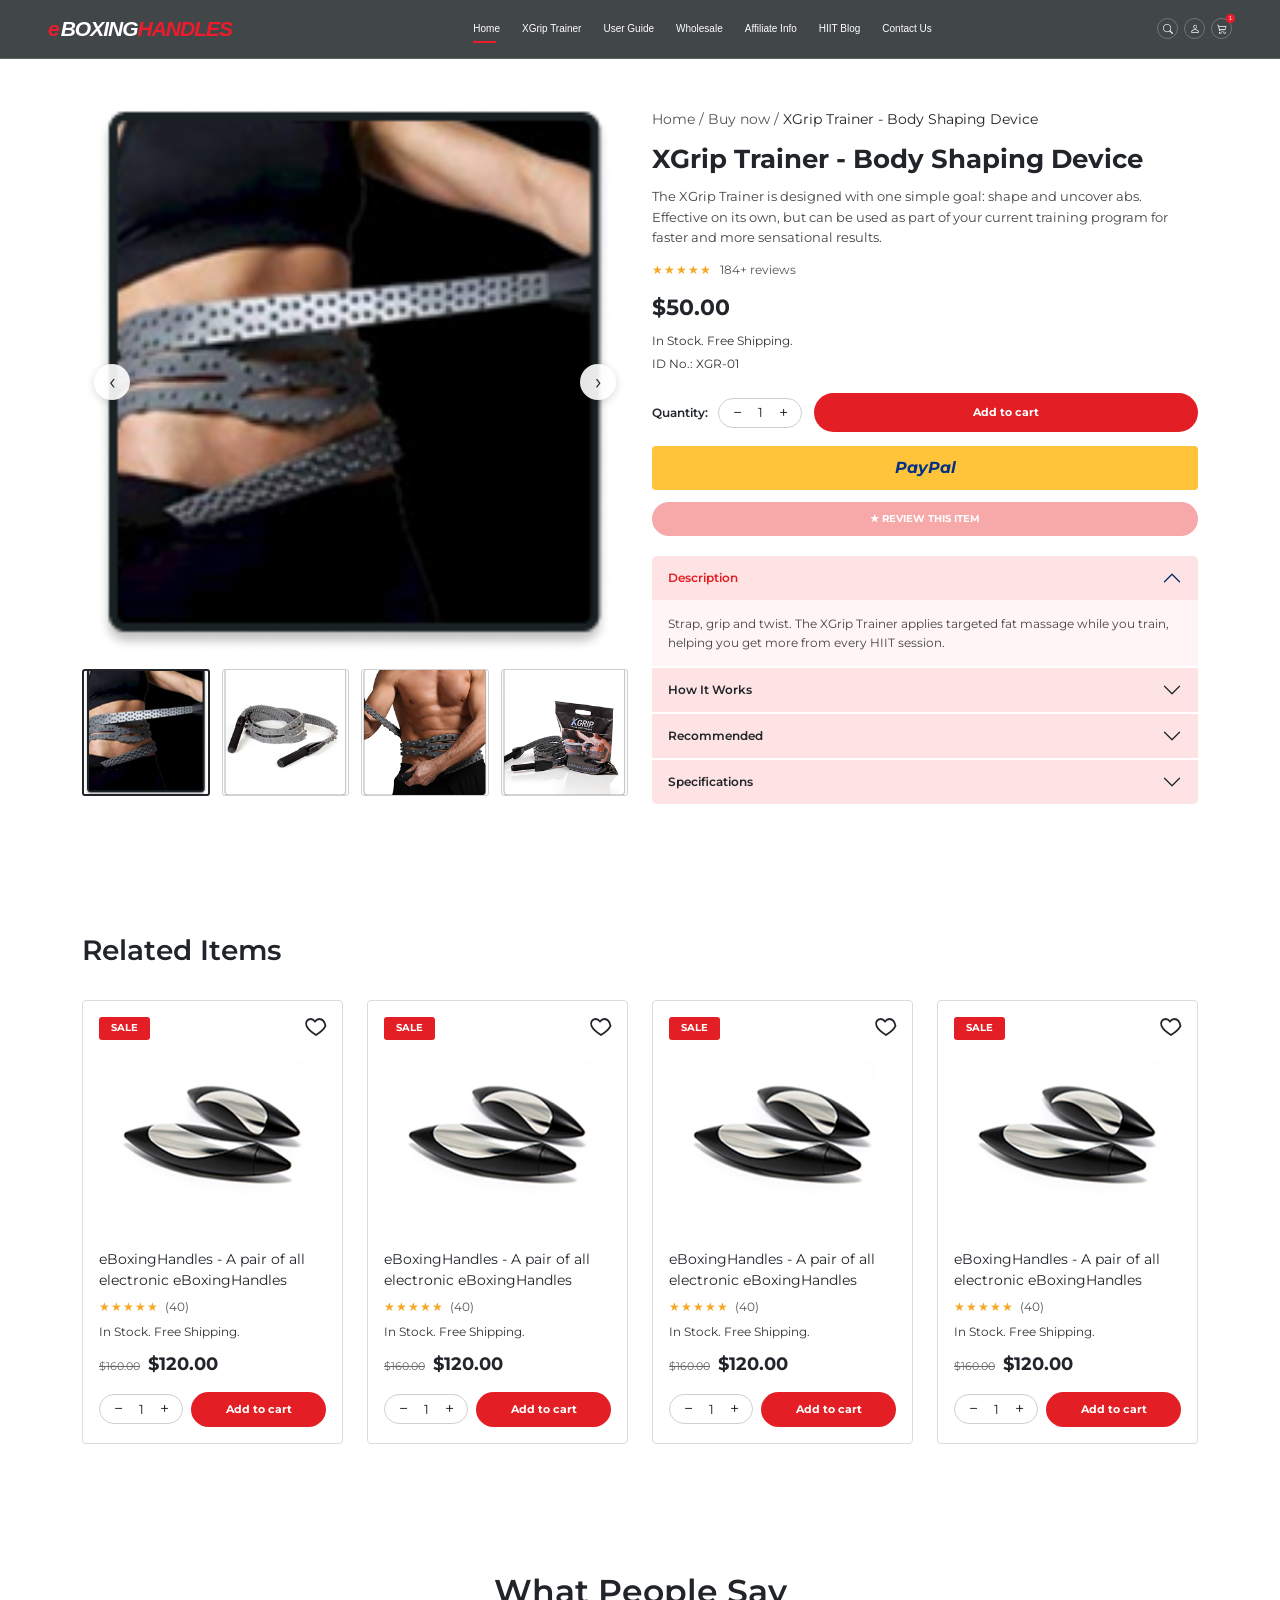
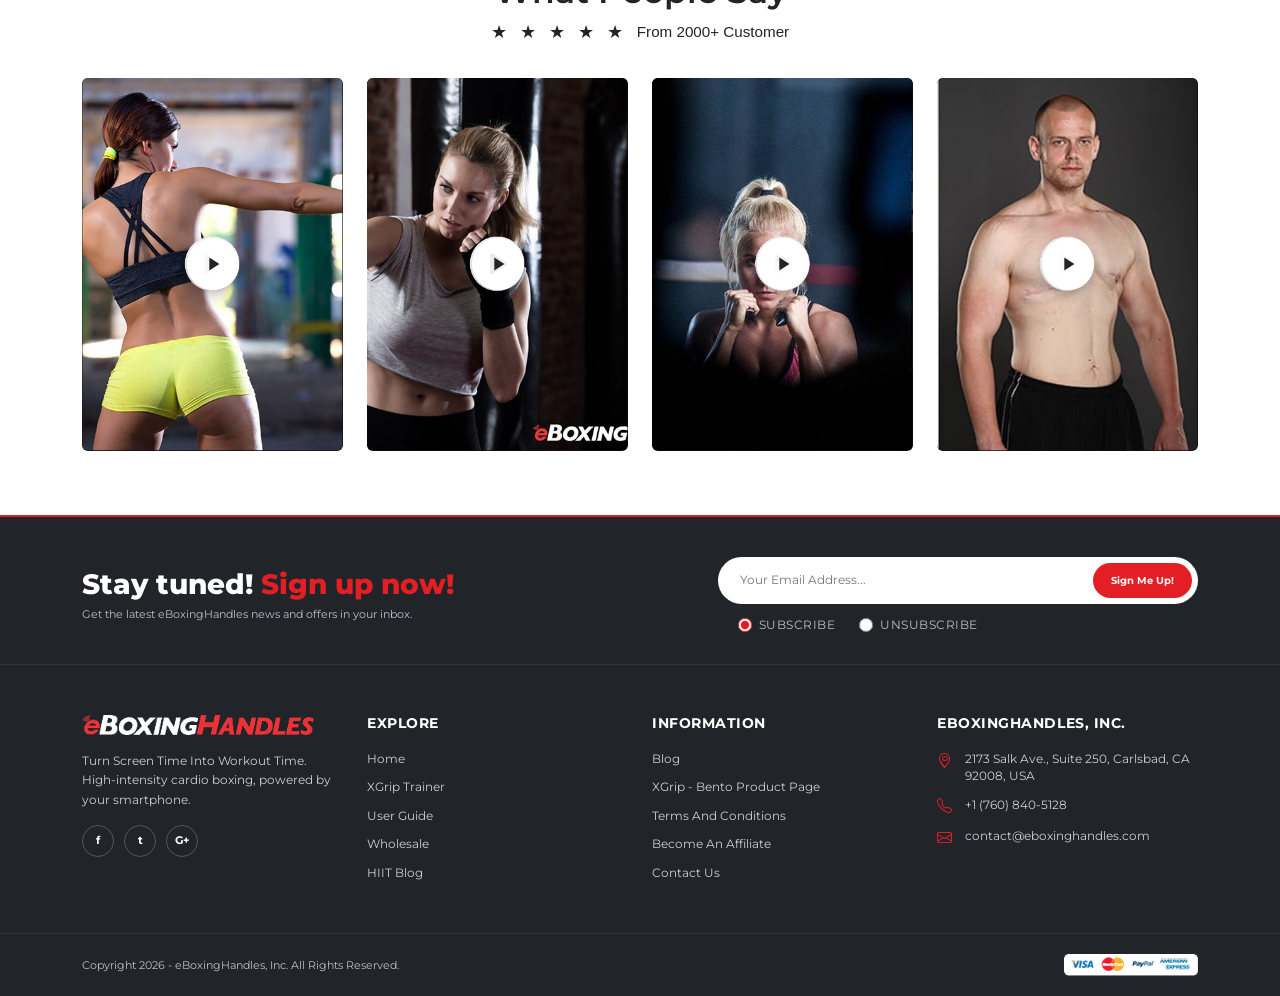
==== ecommerce-project/product.html @ f28c17f6 "Add new images and initial project structure with README and main JavaScript functionality" ====
<!DOCTYPE html>
<html lang="en">

<head>
    <meta charset="UTF-8">
    <meta name="viewport" content="width=device-width, initial-scale=1.0">
    <title>XGrip Trainer | eBoxingHandles</title>

    <link href="https://cdn.jsdelivr.net/npm/bootstrap@5.3.3/dist/css/bootstrap.min.css" rel="stylesheet">
    <link href="https://fonts.googleapis.com/css2?family=Montserrat:wght@400;600;700;800&display=swap" rel="stylesheet">

    <link href="https://cdn.jsdelivr.net/npm/bootstrap-icons@1.11.3/font/bootstrap-icons.min.css" rel="stylesheet">

    <link href="assets/css/style.css" rel="stylesheet">
</head>

<body>

    <header class="site-header">
        <nav class="navbar navbar-expand-lg">
            <div class="container-fluid px-lg-5">

                <a class="navbar-brand logo" href="#">
                    <span class="logo-icon">e</span>BOXING<span>HANDLES</span>
                </a>

                <button class="navbar-toggler" type="button" data-bs-toggle="collapse" data-bs-target="#mainNavbar"
                    aria-controls="mainNavbar" aria-expanded="false" aria-label="Toggle navigation">
                    <span class="navbar-toggler-icon"></span>
                </button>

                <div class="collapse navbar-collapse" id="mainNavbar">

                    <ul class="navbar-nav mx-auto">
                        <li class="nav-item">
                            <a class="nav-link active" href="#">Home</a>
                        </li>

                        <li class="nav-item">
                            <a class="nav-link" href="#">XGrip Trainer</a>
                        </li>

                        <li class="nav-item">
                            <a class="nav-link" href="#">User Guide</a>
                        </li>

                        <li class="nav-item">
                            <a class="nav-link" href="#">Wholesale</a>
                        </li>

                        <li class="nav-item">
                            <a class="nav-link" href="#">Affiliate Info</a>
                        </li>

                        <li class="nav-item">
                            <a class="nav-link" href="#">HIIT Blog</a>
                        </li>

                        <li class="nav-item">
                            <a class="nav-link" href="#">Contact Us</a>
                        </li>
                    </ul>

                    <div class="header-icons">
                        <a href="#" aria-label="Search">
                            <i class="bi bi-search"></i>
                        </a>

                        <a href="#" aria-label="Account">
                            <i class="bi bi-person"></i>
                        </a>

                        <a href="#" class="cart-icon" aria-label="Shopping cart">
                            <i class="bi bi-cart3"></i>
                            <span class="cart-count">1</span>
                        </a>
                    </div>

                </div>
            </div>
        </nav>
    </header>

    <section class="pd-section">
        <div class="container pd-container">

            <div class="row g-4 g-lg-4">

                <div class="col-lg-6">
                    <div class="pd-main">
                        <img id="pdMainImg" src="assets/images/features/Rectangle 2 (1).png"
                            alt="XGrip Trainer worn around the waist" class="img-fluid">
                        <button class="pd-arrow pd-prev" aria-label="Previous image">&#8249;</button>
                        <button class="pd-arrow pd-next" aria-label="Next image">&#8250;</button>
                    </div>

                    <div class="pd-thumbs">
                        <button class="pd-thumb active" data-src="assets/images/features/Rectangle 2 (1).png" aria-label="Image 1">
                            <img src="assets/images/features/Rectangle 2 (1).png" alt="">
                        </button>
                        <button class="pd-thumb" data-src="assets/images/features/Rectangle 3.png" aria-label="Image 2">
                            <img src="assets/images/features/Rectangle 3.png" alt="">
                        </button>
                        <button class="pd-thumb" data-src="assets/images/features/Rectangle 4.png" aria-label="Image 3">
                            <img src="assets/images/features/Rectangle 4.png" alt="">
                        </button>
                        <button class="pd-thumb" data-src="assets/images/features/Rectangle 5.png" aria-label="Image 4">
                            <img src="assets/images/features/Rectangle 5.png" alt="">
                        </button>
                    </div>
                </div>

                <div class="col-lg-6">
                    <div class="pd-info">
                        <nav class="pd-breadcrumb" aria-label="breadcrumb">
                            <a href="index.html">Home</a> / <a href="#">Buy now</a> / <span>XGrip Trainer - Body Shaping Device</span>
                        </nav>
                        <h1 class="pd-title">XGrip Trainer - Body Shaping Device</h1>
                        <p class="pd-desc">
                            The XGrip Trainer is designed with one simple goal: shape and uncover abs.
                            Effective on its own, but can be used as part of your current training
                            program for faster and more sensational results.
                        </p>

                        <div class="pd-rating">
                            <span class="stars">★★★★★</span>
                            <span class="rating-count">184+ reviews</span>
                        </div>

                        <p class="pd-price">$50.00</p>
                        <p class="pd-stock">In Stock. Free Shipping.</p>
                        <p class="pd-sku">ID No.: XGR-01</p>

                        <div class="pd-buy">
                            <div class="pd-qty-wrap">
                                <span class="pd-label">Quantity:</span>
                                <div class="qty">
                                    <button type="button" aria-label="Decrease quantity">&minus;</button>
                                    <span>1</span>
                                    <button type="button" aria-label="Increase quantity">+</button>
                                </div>
                            </div>
                            <button class="pd-add">Add to cart</button>
                        </div>

                        <button class="pd-paypal">PayPal</button>
                        <button class="pd-review">★ Review this item</button>

                        <div class="accordion pd-accordion" id="pdAccordion">
                            <div class="accordion-item">
                                <h2 class="accordion-header">
                                    <button class="accordion-button" type="button" data-bs-toggle="collapse"
                                        data-bs-target="#pdDesc" aria-expanded="true">
                                        Description
                                    </button>
                                </h2>
                                <div id="pdDesc" class="accordion-collapse collapse show" data-bs-parent="#pdAccordion">
                                    <div class="accordion-body">
                                        Strap, grip and twist. The XGrip Trainer applies targeted fat massage
                                        while you train, helping you get more from every HIIT session.
                                    </div>
                                </div>
                            </div>

                            <div class="accordion-item">
                                <h2 class="accordion-header">
                                    <button class="accordion-button collapsed" type="button" data-bs-toggle="collapse"
                                        data-bs-target="#pdHow" aria-expanded="false">
                                        How It Works
                                    </button>
                                </h2>
                                <div id="pdHow" class="accordion-collapse collapse" data-bs-parent="#pdAccordion">
                                    <div class="accordion-body">
                                        Wrap the trainer around your waist, grip both ends, and twist back and
                                        forth. Repeat the movement during your workout for focused results.
                                    </div>
                                </div>
                            </div>

                            <div class="accordion-item">
                                <h2 class="accordion-header">
                                    <button class="accordion-button collapsed" type="button" data-bs-toggle="collapse"
                                        data-bs-target="#pdRecommended" aria-expanded="false">
                                        Recommended
                                    </button>
                                </h2>
                                <div id="pdRecommended" class="accordion-collapse collapse"
                                    data-bs-parent="#pdAccordion">
                                    <div class="accordion-body">
                                        Pair the XGrip Trainer with your HIIT routine for the best results.
                                    </div>
                                </div>
                            </div>

                            <div class="accordion-item">
                                <h2 class="accordion-header">
                                    <button class="accordion-button collapsed" type="button" data-bs-toggle="collapse"
                                        data-bs-target="#pdSpecs" aria-expanded="false">
                                        Specifications
                                    </button>
                                </h2>
                                <div id="pdSpecs" class="accordion-collapse collapse" data-bs-parent="#pdAccordion">
                                    <div class="accordion-body">
                                        <ul class="pd-specs">
                                            <li><strong>Model:</strong> XGR-01</li>
                                            <li><strong>Material:</strong> Durable textured fabric</li>
                                            <li><strong>Use:</strong> Waist and abdomen</li>
                                        </ul>
                                    </div>
                                </div>
                            </div>
                        </div>
                    </div>
                </div>

            </div>
        </div>
    </section>

    <section class="products-section">
        <div class="container">
            <h2 class="products-heading">Related Items</h2>

            <div class="row row-cols-1 row-cols-sm-2 row-cols-lg-4 g-4">

                <div class="col">
                    <div class="product-card" data-product-link="product.html">
                        <span class="product-badge">Sale</span>
                        <button class="product-wish" aria-label="Add to wishlist">
                            <svg width="24" height="24" viewBox="0 0 24 24" fill="none" stroke="currentColor"
                                stroke-width="1.8">
                                <path
                                    d="M12 21s-7.5-4.6-9.5-9.1C1.1 8.8 3 5 6.6 5c2.1 0 3.4 1.2 4.4 2.5C12 6.2 13.3 5 15.4 5 19 5 20.9 8.8 21.5 11.9 19.5 16.4 12 21 12 21z" />
                            </svg>
                        </button>
                        <img src="assets/images/features/Rectangle 2.png" alt="eBoxingHandles pair" class="product-img">
                        <h3 class="product-name">eBoxingHandles - A pair of all electronic eBoxingHandles</h3>
                        <div class="product-rating">
                            <span class="stars">★★★★★</span>
                            <span class="rating-count">(40)</span>
                        </div>
                        <p class="product-stock">In Stock. Free Shipping.</p>
                        <div class="product-price">
                            <span class="price-old">$160.00</span>
                            <span class="price-new">$120.00</span>
                        </div>
                        <div class="product-actions">
                            <div class="qty">
                                <button type="button" aria-label="Decrease quantity">&minus;</button>
                                <span>1</span>
                                <button type="button" aria-label="Increase quantity">+</button>
                            </div>
                            <button class="btn-cart">Add to cart</button>
                        </div>
                    </div>
                </div>

                <div class="col">
                    <div class="product-card" data-product-link="product.html">
                        <span class="product-badge">Sale</span>
                        <button class="product-wish" aria-label="Add to wishlist">
                            <svg width="24" height="24" viewBox="0 0 24 24" fill="none" stroke="currentColor"
                                stroke-width="1.8">
                                <path
                                    d="M12 21s-7.5-4.6-9.5-9.1C1.1 8.8 3 5 6.6 5c2.1 0 3.4 1.2 4.4 2.5C12 6.2 13.3 5 15.4 5 19 5 20.9 8.8 21.5 11.9 19.5 16.4 12 21 12 21z" />
                            </svg>
                        </button>
                        <img src="assets/images/features/Rectangle 2.png" alt="eBoxingHandles pair" class="product-img">
                        <h3 class="product-name">eBoxingHandles - A pair of all electronic eBoxingHandles</h3>
                        <div class="product-rating">
                            <span class="stars">★★★★★</span>
                            <span class="rating-count">(40)</span>
                        </div>
                        <p class="product-stock">In Stock. Free Shipping.</p>
                        <div class="product-price">
                            <span class="price-old">$160.00</span>
                            <span class="price-new">$120.00</span>
                        </div>
                        <div class="product-actions">
                            <div class="qty">
                                <button type="button" aria-label="Decrease quantity">&minus;</button>
                                <span>1</span>
                                <button type="button" aria-label="Increase quantity">+</button>
                            </div>
                            <button class="btn-cart">Add to cart</button>
                        </div>
                    </div>
                </div>

                <div class="col">
                    <div class="product-card" data-product-link="product.html">
                        <span class="product-badge">Sale</span>
                        <button class="product-wish" aria-label="Add to wishlist">
                            <svg width="24" height="24" viewBox="0 0 24 24" fill="none" stroke="currentColor"
                                stroke-width="1.8">
                                <path
                                    d="M12 21s-7.5-4.6-9.5-9.1C1.1 8.8 3 5 6.6 5c2.1 0 3.4 1.2 4.4 2.5C12 6.2 13.3 5 15.4 5 19 5 20.9 8.8 21.5 11.9 19.5 16.4 12 21 12 21z" />
                            </svg>
                        </button>
                        <img src="assets/images/features/Rectangle 2.png" alt="eBoxingHandles pair" class="product-img">
                        <h3 class="product-name">eBoxingHandles - A pair of all electronic eBoxingHandles</h3>
                        <div class="product-rating">
                            <span class="stars">★★★★★</span>
                            <span class="rating-count">(40)</span>
                        </div>
                        <p class="product-stock">In Stock. Free Shipping.</p>
                        <div class="product-price">
                            <span class="price-old">$160.00</span>
                            <span class="price-new">$120.00</span>
                        </div>
                        <div class="product-actions">
                            <div class="qty">
                                <button type="button" aria-label="Decrease quantity">&minus;</button>
                                <span>1</span>
                                <button type="button" aria-label="Increase quantity">+</button>
                            </div>
                            <button class="btn-cart">Add to cart</button>
                        </div>
                    </div>
                </div>

                <div class="col">
                    <div class="product-card" data-product-link="product.html">
                        <span class="product-badge">Sale</span>
                        <button class="product-wish" aria-label="Add to wishlist">
                            <svg width="24" height="24" viewBox="0 0 24 24" fill="none" stroke="currentColor"
                                stroke-width="1.8">
                                <path
                                    d="M12 21s-7.5-4.6-9.5-9.1C1.1 8.8 3 5 6.6 5c2.1 0 3.4 1.2 4.4 2.5C12 6.2 13.3 5 15.4 5 19 5 20.9 8.8 21.5 11.9 19.5 16.4 12 21 12 21z" />
                            </svg>
                        </button>
                        <img src="assets/images/features/Rectangle 2.png" alt="eBoxingHandles pair" class="product-img">
                        <h3 class="product-name">eBoxingHandles - A pair of all electronic eBoxingHandles</h3>
                        <div class="product-rating">
                            <span class="stars">★★★★★</span>
                            <span class="rating-count">(40)</span>
                        </div>
                        <p class="product-stock">In Stock. Free Shipping.</p>
                        <div class="product-price">
                            <span class="price-old">$160.00</span>
                            <span class="price-new">$120.00</span>
                        </div>
                        <div class="product-actions">
                            <div class="qty">
                                <button type="button" aria-label="Decrease quantity">&minus;</button>
                                <span>1</span>
                                <button type="button" aria-label="Increase quantity">+</button>
                            </div>
                            <button class="btn-cart">Add to cart</button>
                        </div>
                    </div>
                </div>

            </div>
        </div>
    </section>

    <section class="testimonials-section">
        <div class="container">

            <div class="testimonials-header text-center">
                <h2 class="testimonials-heading">What People Say</h2>
                <p class="testimonials-rating">
                    <span class="testimonials-stars">★ ★ ★ ★ ★</span>
                    <span class="testimonials-count">From 2000+ Customer</span>
                </p>
            </div>

            <div class="row row-cols-1 row-cols-sm-2 row-cols-lg-4 g-4">

                <div class="col">
                    <div class="testimonial-card">
                        <img src="assets/images/features/Group 1171277284.png"
                            alt="Woman training with boxing wraps, seen from behind" class="testimonial-img">
                        <button class="testimonial-play" type="button" aria-label="Play testimonial video">
                            <svg width="22" height="22" viewBox="0 0 24 24" fill="#212529" aria-hidden="true">
                                <path d="M8 5v14l11-7z" />
                            </svg>
                        </button>
                    </div>
                </div>

                <div class="col">
                    <div class="testimonial-card">
                        <img src="assets/images/features/Group 1171277285.png"
                            alt="Woman boxing in grey top and hand wraps" class="testimonial-img">
                        <button class="testimonial-play" type="button" aria-label="Play testimonial video">
                            <svg width="22" height="22" viewBox="0 0 24 24" fill="#212529" aria-hidden="true">
                                <path d="M8 5v14l11-7z" />
                            </svg>
                        </button>
                    </div>
                </div>

                <div class="col">
                    <div class="testimonial-card">
                        <img src="assets/images/features/Group 1171277286.png"
                            alt="Woman holding boxing handles near the ring" class="testimonial-img">
                        <button class="testimonial-play" type="button" aria-label="Play testimonial video">
                            <svg width="22" height="22" viewBox="0 0 24 24" fill="#212529" aria-hidden="true">
                                <path d="M8 5v14l11-7z" />
                            </svg>
                        </button>
                    </div>
                </div>

                <div class="col">
                    <div class="testimonial-card">
                        <img src="assets/images/features/Group 1171277287.png" alt="Shirtless man posing for the camera"
                            class="testimonial-img">
                        <button class="testimonial-play" type="button" aria-label="Play testimonial video">
                            <svg width="22" height="22" viewBox="0 0 24 24" fill="#212529" aria-hidden="true">
                                <path d="M8 5v14l11-7z" />
                            </svg>
                        </button>
                    </div>
                </div>

            </div>
        </div>
    </section>

    <footer class="site-footer">
        <div class="footer-subscribe">
            <div class="container d-flex flex-column flex-lg-row justify-content-between align-items-lg-center gap-4">
                <div class="subscribe-text">
                    <h2>Stay tuned! <span class="red">Sign up now!</span></h2>
                    <p>Get the latest eBoxingHandles news and offers in your inbox.</p>
                </div>
                <div class="subscribe-controls">
                    <form class="subscribe-form" action="#" method="post">
                        <input type="email" class="subscribe-input" placeholder="Your Email Address..."
                            aria-label="Email address">
                        <button type="submit" class="subscribe-btn">Sign Me Up!</button>
                    </form>
                    <fieldset class="subscribe-choice">
                        <legend class="visually-hidden">Email subscription preference</legend>
                        <label><input type="radio" name="subscription-preference" value="subscribe" checked>
                            <span>Subscribe</span></label>
                        <label><input type="radio" name="subscription-preference" value="unsubscribe">
                            <span>Unsubscribe</span></label>
                    </fieldset>
                </div>
            </div>
        </div>

        <div class="footer-main">
            <div class="container">
                <div class="row gy-4">
                    <div class="col-lg-3 col-md-6">
                        <img src="assets/images/features/Link → eBoxingHandles.png" alt="eBoxingHandles"
                            class="footer-logo">
                        <p class="footer-tagline">Turn Screen Time Into Workout Time. High-intensity cardio boxing,
                            powered by your smartphone.</p>
                        <div class="social">
                            <a href="#" aria-label="Facebook">f</a>
                            <a href="#" aria-label="Twitter">t</a>
                            <a href="#" aria-label="Google Plus">G+</a>
                        </div>
                    </div>

                    <div class="col-lg-3 col-md-6">
                        <h4 class="footer-title">Explore</h4>
                        <ul class="footer-links">
                            <li><a href="#">Home</a></li>
                            <li><a href="#">XGrip Trainer</a></li>
                            <li><a href="#">User Guide</a></li>
                            <li><a href="#">Wholesale</a></li>
                            <li><a href="#">HIIT Blog</a></li>
                        </ul>
                    </div>

                    <div class="col-lg-3 col-md-6">
                        <h4 class="footer-title">Information</h4>
                        <ul class="footer-links">
                            <li><a href="#">Blog</a></li>
                            <li><a href="#">XGrip - Bento Product Page</a></li>
                            <li><a href="#">Terms And Conditions</a></li>
                            <li><a href="#">Become An Affiliate</a></li>
                            <li><a href="#">Contact Us</a></li>
                        </ul>
                    </div>

                    <div class="col-lg-3 col-md-6">
                        <h4 class="footer-title">eBoxingHandles, Inc.</h4>
                        <ul class="footer-contact">
                            <li><i class="bi bi-geo-alt" aria-hidden="true"></i><span>2173 Salk Ave., Suite 250, Carlsbad, CA 92008, USA</span></li>
                            <li><i class="bi bi-telephone" aria-hidden="true"></i><span>+1 (760) 840-5128</span></li>
                            <li><i class="bi bi-envelope" aria-hidden="true"></i><span>contact@eboxinghandles.com</span></li>
                        </ul>
                    </div>
                </div>
            </div>
        </div>

        <div class="footer-bottom">
            <div class="container d-flex flex-column flex-md-row justify-content-between align-items-center gap-3">
                <p class="copyright">Copyright 2026 - eBoxingHandles, Inc. All Rights Reserved.</p>
                <img src="assets/images/features/Visa, MasterCard, PayPal, American Express.png"
                    alt="Accepted payment methods" class="payment-icons">
            </div>
        </div>
    </footer>

    <script src="https://cdn.jsdelivr.net/npm/bootstrap@5.3.3/dist/js/bootstrap.bundle.min.js"></script>
    <script src="assets/js/main.js"></script>
</body>

</html>
---- ecommerce-project/assets/css/style.css ----
* {
    margin: 0;
    padding: 0;
    box-sizing: border-box;
}

:root {
    --primary-red: #ed1c2b;
    --dark-bg: #1e2224;
    --header-bg: #414648;
    --white: #ffffff;
}

body {
    font-family: Arial, Helvetica, sans-serif;
    background: var(--dark-bg);
    color: var(--white);
}

a {
    text-decoration: none;
}

.site-header {
    background: var(--header-bg);
    border-bottom: 1px solid rgba(255, 255, 255, 0.15);
    position: relative;
    z-index: 10;
}

.site-header .navbar {
    min-height: 55px;
    padding: 8px 0;
}

.logo {
    font-size: 21px;
    font-weight: 900;
    font-style: italic;
    color: var(--white);
    white-space: nowrap;
    letter-spacing: -1px;
}

.logo:hover {
    color: var(--white);
}

.logo span:last-child {
    color: var(--primary-red);
}

.logo-icon {
    color: var(--primary-red);
    margin-right: 2px;
}

.navbar-nav {
    gap: 12px;
}

.navbar-nav .nav-link {
    color: #ffffff;
    font-size: 10px;
    font-weight: 500;
    padding: 10px 5px !important;
    position: relative;
    white-space: nowrap;
}

.navbar-nav .nav-link:hover,
.navbar-nav .nav-link.active {
    color: #ffffff;
}

.navbar-nav .nav-link.active::after {
    content: "";
    position: absolute;
    bottom: 3px;
    left: 5px;
    width: 23px;
    height: 2px;
    background: var(--primary-red);
}

.header-icons {
    display: flex;
    align-items: center;
    gap: 6px;
}

.header-icons a {
    width: 21px;
    height: 21px;
    border: 1px solid rgba(255, 255, 255, 0.25);
    border-radius: 50%;
    display: flex;
    align-items: center;
    justify-content: center;
    color: white;
    font-size: 10px;
    position: relative;
}

.header-icons a:hover {
    background: var(--primary-red);
}

.cart-count {
    position: absolute;
    top: -5px;
    right: -4px;
    width: 9px;
    height: 9px;
    border-radius: 50%;
    background: var(--primary-red);
    color: white;
    font-size: 6px;
    display: flex;
    align-items: center;
    justify-content: center;
}

:root {
    --hero-bg: #1E2224;
    --hero-red: #E41E26;
}

.hero-section {
    position: relative;
    width: 100%;
    max-width: 1920px;
    aspect-ratio: 1920 / 876;
    height: auto;
    min-height: 0;
    margin: 0 auto;

    background: var(--hero-bg);
    overflow: hidden;
}

.hero-image {
    position: absolute;
    top: 0;
    left: 0;

    width: 56%;
    height: 100%;

    z-index: 1;
}

.hero-image img {
    display: block;

    width: 100%;
    height: 100%;

    object-fit: fill;
    object-position: left center;
}

.hero-content {
    position: absolute;

    top: 50%;
    left: 57.5%;

    transform: translateY(-50%);

    width: 35%;
    max-width: 551px;

    padding: 0;
    margin: 0;

    z-index: 2;
}

.hero-eyebrow {
    display: flex;
    align-items: center;
    gap: 5px;

    margin-bottom: 15px;

    font-family: 'Montserrat', sans-serif;
    font-size: 8px;
    font-weight: 600;
    letter-spacing: 1.5px;

    color: #FFFFFF;
}

.hero-eyebrow span {
    width: 11px;
    height: 2px;

    background: var(--hero-red);
}

.hero-content h1 {
    width: 100%;
    min-height: 0;

    margin: 0 0 18px 0.365vw;

    font-family: 'Montserrat', sans-serif;
    font-size: 3.125vw;
    font-weight: 900;
    font-style: normal;

    line-height: 1.1333;
    letter-spacing: 0;

    color: var(--hero-red);
}

.hero-description {
    max-width: 100%;

    margin: 0 0 30px 0.365vw;

    padding: 5px 0 5px 10px;

    border-left: 2px solid var(--hero-red);

    font-family: 'Montserrat', sans-serif;
    font-size: clamp(7px, 0.417vw, 12px);
    font-weight: 400;
    line-height: 1.7;

    color: #FFFFFF;
}

.btn-buy {
    display: flex;
    align-items: center;
    justify-content: center;

    width: 15.677vw;
    height: 3.646vw;

    margin-left: 0.573vw;

    padding: 0;

    border: 2px solid #000000;
    border-radius: 999px;

    background: var(--hero-red);
    color: #FFFFFF;

    font-family: 'Montserrat', sans-serif;
    font-size: clamp(10px, 1.042vw, 20px);
    font-weight: 700;

    text-decoration: none;

    transition: background 0.3s ease;
}

.btn-buy:hover {
    background: #c81720;
    color: #FFFFFF;
}

.hero-indicators {
    position: absolute;

    bottom: 2%;
    left: 50%;

    transform: translateX(-50%);

    display: flex;
    align-items: center;
    gap: 8px;

    z-index: 3;
}

.indicator-dot {
    width: 9px;
    height: 9px;

    padding: 0;
    border: 0;
    border-radius: 50%;

    background: #888C8D;
}

.indicator-pill {
    width: 27px;
    height: 9px;

    padding: 0;
    border: 0;
    border-radius: 999px;

    background: var(--hero-red);
}

@media (max-width: 991px) {

    .hero-section {
        aspect-ratio: auto;
        min-height: 480px;
        height: 55vw;
    }

    .hero-image {
        width: 56%;
        height: 100%;
    }

    .hero-content {
        left: 57%;
        width: 39%;
    }

    .hero-content h1 {
        font-size: clamp(30px, 4.2vw, 42px);
        line-height: 1.12;
    }

    .hero-description {
        font-size: 9px;
        margin-bottom: 20px;
    }

    .btn-buy {
        width: 180px;
        height: 48px;
        font-size: 14px;
    }
}

@media (max-width: 767px) {

    .hero-section {
        display: flex;
        flex-direction: column;

        width: 100%;
        height: auto;
        min-height: auto;

        aspect-ratio: auto;

        padding-bottom: 45px;
    }

    .hero-image {
        position: relative;

        width: 100%;
        height: auto;
        aspect-ratio: 1073 / 600;
    }

    .hero-image img {
        width: 100%;
        height: 100%;

        object-fit: cover;
        object-position: center top;
    }

    .hero-content {
        position: relative;

        top: auto;
        left: auto;

        transform: none;

        width: 100%;
        max-width: none;

        padding: 20px 22px;
    }

    .hero-eyebrow {
        font-size: 9px;
        margin-bottom: 12px;
    }

    .hero-content h1 {
        width: 100%;

        margin: 0 0 18px;

        font-size: clamp(34px, 8vw, 44px);
        line-height: 1.12;
    }

    .hero-description {
        max-width: 100%;

        margin: 0 0 22px;
        padding-left: 10px;

        font-size: 10px;
        line-height: 1.7;
    }

    .btn-buy {
        width: 220px;
        height: 55px;

        margin-left: 0;

        font-size: 15px;
    }

    .hero-indicators {
        bottom: 12px;
    }
}

@media (max-width: 400px) {

    .hero-image {
        aspect-ratio: 1 / 0.8;
    }

    .hero-content {
        padding: 18px;
    }

    .hero-content h1 {
        font-size: 34px;
    }

    .btn-buy {
        width: 190px;
        height: 50px;
    }
}

.boxing-feature-section {
    position: relative;
    width: 100%;
    min-height: clamp(421px, 43.85vw, 842px);

    background: #FFFFFF;
    overflow: hidden;
}

.boxing-feature-content {
    width: 62%;
    margin-left: 20.2%;

    padding-top: clamp(48px, 5.2vw, 100px);
    padding-bottom: 50px;
}

.boxing-feature-title {
    width: 100%;
    max-width: 1000px;

    margin: 0 0 clamp(14px, 1.56vw, 30px) 0;

    font-family: 'Montserrat', sans-serif;
    font-size: clamp(40px, 4.17vw, 80px);
    font-weight: 900;
    font-style: normal;

    line-height: 1.125;
    letter-spacing: 0;

    color: #ED1C2B;
}

.watch-video-btn {
    display: inline-flex;
    align-items: center;
    justify-content: center;

    width: clamp(115px, 12vw, 230px);
    height: clamp(33px, 3.44vw, 66px);

    border: none;
    border-radius: 999px;

    background: #ED1C2B;
    color: #FFFFFF;

    font-family: 'Montserrat', sans-serif;
    font-size: clamp(8px, 0.83vw, 16px);
    font-weight: 700;

    text-decoration: none;

    transition: all 0.3s ease;
}

.watch-video-btn:hover {
    background: #C81720;
    color: #FFFFFF;
}

.boxing-feature-bottom {
    display: flex;
    align-items: center;
    gap: clamp(10px, 1vw, 20px);

    margin-top: clamp(45px, 4.7vw, 90px);
}

.boxing-feature-description {
    margin: 0;

    font-family: 'Montserrat', sans-serif;
    font-size: clamp(8px, 0.84vw, 16px);
    font-weight: 700;

    line-height: 1.8;
    letter-spacing: 0;

    color: #303438;
}

.boxing-social-icons {
    display: flex;
    align-items: center;
    gap: clamp(9px, 1vw, 18px);
    flex-shrink: 0;
}

.boxing-social-icons a {
    display: flex;
    align-items: center;
    justify-content: center;

    width: clamp(25px, 2.6vw, 50px);
    height: clamp(25px, 2.6vw, 50px);

    border-radius: 50%;

    background: #ED1C2B;
    color: #FFFFFF;

    font-size: clamp(12px, 1.25vw, 24px);

    transition: all 0.3s ease;
}

.boxing-social-icons a:hover {
    background: #C81720;
    transform: translateY(-3px);
}

@media (max-width: 991px) {

    .boxing-feature-section {
        min-height: 420px;
    }

    .boxing-feature-content {
        width: 75%;
        margin-left: 12%;
        padding-top: 50px;
    }

    .boxing-feature-title {
        font-size: clamp(34px, 5vw, 48px);
        line-height: 1.12;
    }

    .watch-video-btn {
        width: 130px;
        height: 38px;
        font-size: 10px;
    }

    .boxing-feature-bottom {
        margin-top: 45px;
        gap: 12px;
    }

    .boxing-feature-description {
        font-size: 9px;
    }

    .boxing-social-icons a {
        width: 27px;
        height: 27px;
        font-size: 13px;
    }
}

@media (max-width: 767px) {

    .boxing-feature-section {
        min-height: auto;
        padding: 45px 0;
    }

    .boxing-feature-content {
        width: 100%;
        margin: 0;
        padding: 0 22px;
    }

    .boxing-feature-title {
        width: 100%;
        margin-bottom: 20px;

        font-size: clamp(29px, 7.5vw, 40px);
        line-height: 1.15;
    }

    .watch-video-btn {
        width: 125px;
        height: 38px;
        font-size: 10px;
    }

    .boxing-feature-bottom {
        display: flex;
        flex-direction: column;
        align-items: flex-start;

        gap: 18px;
        margin-top: 35px;
    }

    .boxing-feature-description {
        font-size: 9px;
        line-height: 1.8;
    }

    .desktop-break {
        display: none;
    }

    .boxing-social-icons {
        gap: 12px;
    }

    .boxing-social-icons a {
        width: 30px;
        height: 30px;
        font-size: 14px;
    }
}

@media (max-width: 400px) {

    .boxing-feature-content {
        padding: 0 18px;
    }

    .boxing-feature-title {
        font-size: 29px;
    }

    .boxing-feature-bottom {
        margin-top: 28px;
    }

}

.smart-technology-section {
    width: 100%;
    min-height: 650px;

    display: flex;
    align-items: center;
    justify-content: center;

    padding: 70px 30px;

    background: #FFFFFF;
    overflow: hidden;
}

.smart-technology-section .container {
    width: 100%;
    max-width: 1250px;

    margin: 0 auto;
    padding: 0 20px;
}

.technology-heading {
    width: 100%;
    text-align: center;

    margin: 0 auto 55px;
}

.technology-heading h2 {
    margin: 0 0 12px;

    font-family: 'Montserrat', sans-serif;
    font-size: clamp(28px, 2.1vw, 40px);
    font-weight: 900;
    line-height: 1.2;

    color: #303438;
}

.technology-heading p {
    margin: 0;

    font-family: 'Montserrat', sans-serif;
    font-size: 16px;
    font-weight: 600;
    line-height: 1.6;

    color: #ED1C2B;
}

.technology-content {
    width: 100%;

    display: grid;

    grid-template-columns:
        minmax(0, 1fr) minmax(260px, 340px) minmax(0, 1fr);

    align-items: center;
    justify-content: center;

    column-gap: 45px;

    margin: 0 auto;
}

.technology-features {
    display: flex;
    flex-direction: column;

    justify-content: center;

    gap: 30px;
    width: 100%;
}

.technology-feature {
    display: flex;
    align-items: center;

    gap: 16px;
    width: 100%;
}

.left-features .technology-feature {
    justify-content: flex-end;
    text-align: right;
}

.left-features .feature-text {
    order: 1;
}

.left-features .feature-icon {
    order: 2;
}

/* Right Features */

.right-features .technology-feature {
    justify-content: flex-start;
    text-align: left;
}

.feature-icon {
    display: flex;
    align-items: center;
    justify-content: center;

    width: 44px;
    height: 40px;

    flex-shrink: 0;

    border-radius: 10px;

    background: #FDEBED;
    color: #ED1C2B;

    font-size: 19px;
}

.feature-icon img {
    display: block;
    width: 100%;
    height: 100%;
    object-fit: contain;
}

.feature-text {
    flex: 1;
    min-width: 0;
    max-width: 310px;
}

.feature-text h3 {
    margin: 0 0 7px;

    font-family: 'Montserrat', sans-serif;
    font-size: 15px;
    font-weight: 800;
    line-height: 1.4;

    color: #303438;
}

.feature-text p {
    margin: 0;

    font-family: 'Montserrat', sans-serif;
    font-size: 12px;
    font-weight: 400;
    line-height: 1.7;

    color: #777777;
}


.technology-product {
    width: 100%;

    display: flex;
    align-items: center;
    justify-content: center;
}

.product-image {
    display: block;

    width: 100%;
    max-width: 340px;
    height: auto;

    object-fit: contain;
}


.technology-compatibility {
    display: flex;
    align-items: center;
    justify-content: center;

    gap: 10px;

    width: fit-content;
    min-height: 42px;

    margin: 45px auto 0;
    padding: 10px 25px;

    border-radius: 50px;

    background: #FDEBED;
    color: #ED1C2B;

    font-family: 'Montserrat', sans-serif;
    font-size: 13px;
    font-weight: 700;
}

.technology-compatibility i {
    font-size: 17px;
}

@media (max-width: 991px) {

    .smart-technology-section {
        min-height: auto;
        padding: 55px 20px;
    }

    .smart-technology-section .container {
        max-width: 850px;
    }

    .technology-heading {
        margin-bottom: 40px;
    }

    .technology-heading h2 {
        font-size: 28px;
    }

    .technology-heading p {
        font-size: 13px;
    }

    .technology-content {
        grid-template-columns:
            minmax(0, 1fr) 220px minmax(0, 1fr);

        column-gap: 18px;
    }

    .technology-features {
        gap: 25px;
    }

    .product-image {
        max-width: 220px;
    }

    .feature-icon {
        width: 35px;
        height: 35px;
        font-size: 15px;
    }

    .feature-text h3 {
        font-size: 12px;
    }

    .feature-text p {
        font-size: 10px;
    }

    .technology-compatibility {
        margin-top: 35px;
    }
}

@media (max-width: 767px) {

    .smart-technology-section {
        min-height: auto;
        padding: 45px 0;
    }

    .smart-technology-section .container {
        max-width: 540px;
        padding: 0 20px;
    }

    .technology-heading {
        margin-bottom: 30px;
    }

    .technology-heading h2 {
        font-size: 25px;
        line-height: 1.3;
    }

    .technology-heading p {
        font-size: 12px;
    }

    .desktop-break {
        display: none;
    }

    .technology-content {
        display: flex;
        flex-direction: column;

        align-items: center;
        gap: 30px;
    }

    .technology-product {
        order: 1;
    }

    .product-image {
        width: 100%;
        max-width: 230px;
    }

    .left-features {
        order: 2;
    }

    .right-features {
        order: 3;
    }

    .technology-features {
        width: 100%;
        gap: 22px;
    }

    .technology-feature,
    .left-features .technology-feature {
        justify-content: flex-start;
        text-align: left;
    }

    .left-features .feature-icon {
        order: 1;
    }

    .left-features .feature-text {
        order: 2;
    }

    .feature-icon {
        width: 38px;
        height: 38px;
        font-size: 16px;
    }

    .feature-text h3 {
        font-size: 12px;
    }

    .feature-text p {
        font-size: 10px;
    }

    .technology-compatibility {
        margin-top: 30px;
        font-size: 11px;
    }
}

@media (max-width: 400px) {

    .technology-heading h2 {
        font-size: 21px;
    }

    .technology-heading p {
        font-size: 10px;
    }

    .product-image {
        max-width: 190px;
    }

    .feature-text h3 {
        font-size: 11px;
    }

    .feature-text p {
        font-size: 9px;
    }

}

.boxing-benefits-section {
    width: 100%;
    background: #F3F4F6;

    padding: 64px 20px 60px;
}

.boxing-benefits-section .container {
    max-width: 850px;
    margin: 0 auto;
}

.benefits-heading {
    margin-bottom: 28px;
}

.benefits-heading h2 {
    margin: 0;

    font-family: 'Montserrat', sans-serif;
    font-size: clamp(28px, 3vw, 36px);
    font-weight: 900;
    line-height: 1.35;
    letter-spacing: -0.5px;

    color: #414649;
}

.benefits-grid {
    --bs-gutter-x: 36px;
    --bs-gutter-y: 16px;
}

.benefits-list {
    list-style: none;
    padding: 0;
    margin: 0;
}

.benefits-list li {
    position: relative;

    padding-left: 9px;
    margin-bottom: 18px;

    font-family: 'Montserrat', sans-serif;
    font-size: 14px;
    font-weight: 400;
    line-height: 1.55;

    color: #34383B;
}

.benefits-list li::before {
    content: "";

    position: absolute;
    left: 0;
    top: 6px;

    width: 4px;
    height: 4px;

    border-radius: 50%;
    background: #ED1C2B;
}

.training-section {
    position: relative;
    width: 100%;

    min-height: 480px;

    display: flex;
    align-items: center;

    padding: 64px 20px;

    background-image:
        linear-gradient(rgba(24, 29, 30, 0.58),
            rgba(24, 29, 30, 0.58)),
        url('../images/features/eBoxingMain4.png.png');

    background-size: cover;
    background-position: center 42%;
    background-repeat: no-repeat;

    overflow: hidden;
}

.training-section .container {
    position: relative;
    z-index: 1;

    width: 100%;
    max-width: 900px;
    margin: 0 auto;
    text-align: center;
}

.training-heading {
    margin-bottom: 17px;
}

.training-heading h2 {
    margin: 0 0 6px;

    font-family: 'Montserrat', sans-serif;
    font-size: clamp(32px, 3.2vw, 42px);
    font-weight: 900;
    line-height: 1.3;

    color: #FFFFFF;
}

.training-heading p {
    margin: 0;

    font-family: 'Montserrat', sans-serif;
    font-size: 15px;
    font-weight: 500;
    line-height: 1.55;

    color: #FFFFFF;
}

.training-cards {
    --bs-gutter-x: 22px;
    --bs-gutter-y: 20px;
    text-align: left;
}

.training-card {
    width: 100%;
    height: 100%;
    min-height: 230px;

    padding: 26px 24px;

    background: rgba(24, 29, 30, 0.62);

    border: 1px solid rgba(255, 255, 255, 0.22);
    border-radius: 12px;

    backdrop-filter: blur(2px);
    -webkit-backdrop-filter: blur(2px);

    transition: background 0.3s ease;
}

.training-card:hover {
    background: rgba(255, 255, 255, 0.12);
}

.training-mode {
    display: block;

    margin-bottom: 5px;

    font-family: 'Montserrat', sans-serif;
    font-size: 11px;
    font-weight: 800;
    letter-spacing: 0.5px;

    color: #ED1C2B;
}

.training-card h3 {
    margin: 0 0 3px;

    font-family: 'Montserrat', sans-serif;
    font-size: 22px;
    font-weight: 800;
    line-height: 1.3;

    color: #FFFFFF;
}

.training-card h4 {
    margin: 0 0 10px;

    font-family: 'Montserrat', sans-serif;
    font-size: 14px;
    font-weight: 500;
    line-height: 1.4;

    color: #FFFFFF;
}

.training-card p {
    margin: 0;

    font-family: 'Montserrat', sans-serif;
    font-size: 13px;
    font-weight: 400;
    line-height: 1.65;
    color: rgba(255, 255, 255, 0.82);
}

@media (max-width: 991px) {

    .boxing-benefits-section {
        padding: 56px 25px;
    }

    .boxing-benefits-section .container {
        max-width: 760px;
    }

    .benefits-heading h2 {
        font-size: 29px;
    }

    .benefits-list li {
        font-size: 13px;
    }

    .training-section {
        min-height: 440px;
        padding: 56px 25px;
    }

    .training-section .container {
        max-width: 820px;
    }

    .training-card {
        min-height: 210px;
        padding: 22px;
    }

    .training-card p {
        font-size: 12px;
    }
}

@media (max-width: 767px) {

    .boxing-benefits-section {
        padding: 48px 20px;
    }

    .boxing-benefits-section .container {
        max-width: 540px;
    }

    .benefits-heading {
        margin-bottom: 25px;
    }

    .benefits-heading h2 {
        font-size: clamp(24px, 6vw, 30px);
        line-height: 1.35;
    }

    .benefits-grid {
        --bs-gutter-x: 0;
        --bs-gutter-y: 0;
    }

    .benefits-list li {
        font-size: 13px;
        line-height: 1.65;
        margin-bottom: 15px;
    }

    .training-section {
        min-height: 0;
        padding: 48px 20px;
        background-position: center;
    }

    .training-section .container {
        max-width: 540px;
    }

    .training-heading {
        margin-bottom: 25px;
    }

    .training-heading h2 {
        font-size: 30px;
    }

    .training-heading p {
        font-size: 14px;
    }

    .desktop-break {
        display: none;
    }

    .training-cards {
        --bs-gutter-x: 0;
        --bs-gutter-y: 15px;
    }

    .training-card {
        min-height: auto;
        padding: 20px;
        border-radius: 12px;
    }

    .training-mode {
        font-size: 11px;
    }

    .training-card h3 {
        font-size: 20px;
    }

    .training-card h4 {
        font-size: 13px;
    }

    .training-card p {
        font-size: 13px;
        line-height: 1.7;
    }

}

@media (max-width: 400px) {

    .boxing-benefits-section {
        padding: 35px 18px;
    }

    .benefits-heading h2 {
        font-size: 18px;
    }

    .benefits-list li {
        font-size: 10px;
    }

    .training-section {
        padding: 35px 15px;
    }

    .training-heading h2 {
        font-size: 22px;
    }

    .training-card {
        padding: 16px;
    }

}

.workout-intervals-section,
.hiit-workout-section {
    width: 100%;
    background: #FFFFFF;
    font-family: 'Montserrat', sans-serif;
}

.workout-intervals-section *,
.hiit-workout-section * {
    box-sizing: border-box;
}

.workout-intervals-section {
    width: 100%;
    padding: 70px 25px;
    background: #FFFFFF;
}

.workout-container {
    width: 100%;
    max-width: 1050px !important;
    margin: 0 auto;
    padding: 0;
}

.workout-row {
    --bs-gutter-x: 55px;
    --bs-gutter-y: 25px;

    display: flex;
    align-items: center !important;
}

.workout-content {
    display: flex;
    flex-direction: column;
    justify-content: center;
}

.workout-content h2 {
    font-size: 34px;
    font-weight: 900;
    line-height: 1.15;
    letter-spacing: -0.7px;
    margin: 10px 0 15px;
    color: #303437;
}

.workout-badge {
    width: fit-content;
    padding: 6px 13px;
    font-size: 9px;
    font-weight: 800;
    letter-spacing: 0.8px;
}

.workout-content p {
    max-width: 480px;
    font-size: 13px;
    line-height: 1.75;
    font-weight: 400;
    color: #73777B;
    margin: 0;
}

.workout-media-col {
    display: flex;
    align-items: center;
    justify-content: center;
}

.workout-video {
    width: 100%;
    max-width: 480px;
    aspect-ratio: 16 / 9;

    position: relative;
    overflow: hidden;
    border-radius: 13px;

    box-shadow: 0 12px 25px rgba(0, 0, 0, 0.15);
}

.workout-video img {
    width: 100%;
    height: 100%;
    object-fit: cover;
}

.video-play-button {
    width: 65px;
    height: 65px;
}

.video-play-button span {
    font-size: 21px;
}

.workout-divider {
    width: 100%;
    margin: 55px 0;
    background: #EEEEEE;
}

.hiit-workout-section {
    width: 100%;
    padding: clamp(48px, 6vw, 80px) 20px;
    background: #ffffff;
    overflow: hidden;
}

.hiit-container {
    width: 100%;
    max-width: 1160px !important;
    margin: 0 auto;
}

.hiit-row {
    display: flex;
    align-items: center !important;
    --bs-gutter-x: clamp(24px, 5vw, 72px);
    --bs-gutter-y: 24px;
}

.hiit-content {
    display: flex !important;
    flex-direction: column;
    justify-content: center;
    align-items: flex-start;
    min-height: 0;
    visibility: visible !important;
    opacity: 1 !important;
}

.hiit-content h2 {
    display: block !important;
    color: #303437 !important;
    font-family: 'Montserrat', sans-serif;
    font-size: clamp(30px, 3.2vw, 42px);
    font-weight: 900;
    line-height: 1.15;
    margin: 0 0 18px;
}

.hiit-subtitle {
    display: flex !important;
    align-items: center;
    gap: 12px;
    width: 100%;
    margin-bottom: 18px;
    visibility: visible !important;
    opacity: 1 !important;
}

.hiit-subtitle p {
    display: block !important;
    color: #303437 !important;
    font-size: 13px;
    font-weight: 600;
    line-height: 1.5;
    margin: 0;
}

.hiit-red-shape {
    display: block !important;
    width: 20px;
    height: 13px;
    min-width: 20px;
    background: #ed1c24;
    transform: skew(-25deg);
}

.hiit-benefits {
    display: grid !important;
    grid-template-columns: repeat(2, minmax(0, 1fr));
    gap: 9px;
    width: 100%;
    max-width: 450px;
    margin-bottom: 22px;
    visibility: visible !important;
    opacity: 1 !important;
}

.hiit-benefit {
    display: flex !important;
    align-items: center;
    justify-content: flex-start;
    gap: 10px;
    width: 100%;
    min-height: 58px;
    padding: 12px 14px;
    background: #f2f3f5;
    border-radius: 9px;
    visibility: visible !important;
    opacity: 1 !important;
}

.hiit-benefit span {
    display: inline-block !important;
    color: #ed1c24 !important;
    font-size: 17px;
    font-weight: 700;
}

.hiit-benefit p {
    display: block !important;
    color: #303437 !important;
    font-size: 11px;
    font-weight: 500;
    line-height: 1.5;
    margin: 0;
}

.hiit-order-button {
    display: inline-flex !important;
    align-items: center;
    justify-content: center;

    min-width: 135px;
    height: 43px;
    padding: 0 25px;

    background: #ed1c24 !important;
    color: #ffffff !important;

    border: none;
    border-radius: 999px;

    font-size: 11px;
    font-weight: 800;
    text-decoration: none;

    cursor: pointer;
}

.hiit-image-col {
    display: flex !important;
    align-items: center !important;
    justify-content: center !important;
}

.hiit-product-image {
    display: block !important;
    width: 100%;
    max-width: 510px;
    height: auto;
    object-fit: contain;
    margin: 0 auto;
}

@media (max-width: 991px) {

    .hiit-workout-section {
        padding: 55px 25px;
    }

    .hiit-row {
        --bs-gutter-x: 30px;
    }

    .hiit-content h2 {
        font-size: 32px;
    }

    .hiit-subtitle p {
        font-size: 11px;
    }

    .hiit-benefit {
        min-height: 52px;
        padding: 10px;
    }

    .hiit-benefit p {
        font-size: 9px;
    }

    .hiit-product-image {
        max-width: 400px;
    }
}

@media (max-width: 767px) {

    .hiit-workout-section {
        padding: 45px 20px;
    }

    .hiit-row {
        flex-direction: column;
        --bs-gutter-x: 0;
        --bs-gutter-y: 30px;
    }

    .hiit-content {
        min-height: auto;
        align-items: flex-start;
        text-align: left;
    }

    .hiit-content h2 {
        font-size: 30px;
        line-height: 1.2;
    }

    .hiit-subtitle p {
        font-size: 12px;
    }

    .hiit-benefits {
        max-width: 100%;
        grid-template-columns: repeat(2, minmax(0, 1fr));
    }

    .hiit-benefit {
        min-height: 55px;
        padding: 10px;
    }

    .hiit-benefit p {
        font-size: 9px;
    }

    .hiit-order-button {
        height: 42px;
    }

    .hiit-image-col {
        justify-content: center;
    }

    .hiit-product-image {
        max-width: 380px;
    }
}

@media (max-width: 400px) {

    .hiit-content h2 {
        font-size: 26px;
    }

    .hiit-benefits {
        grid-template-columns: 1fr;
    }

    .hiit-benefit {
        min-height: 48px;
    }

    .hiit-product-image {
        max-width: 300px;
    }
}

.xgrip-hero {
    background-color: #212529;
    font-family: 'Montserrat', sans-serif;
    color: #ffffff;
  }
  
  .xgrip-main {
    padding: clamp(40px, 6vw, 80px) 15px;
  }
  
  .xgrip-red {
    color: #e31e24;
  }

  .xgrip-title {
    font-size: clamp(1.75rem, 3.6vw, 3rem);
    font-weight: 800;
    line-height: 1.15;
    margin-bottom: 0.75rem;
  }
  
  .xgrip-subtitle {
    font-size: clamp(1rem, 1.6vw, 1.35rem);
    font-weight: 600;
    line-height: 1.35;
    margin-bottom: 1.25rem;
  }
  
  .xgrip-list {
    list-style: none;
    padding: 0;
    margin: 0 0 1.5rem;
  }
  
  .xgrip-list li {
    position: relative;
    padding-left: 1.25rem;
    font-size: clamp(0.8rem, 0.95vw, 0.9rem);
    margin-bottom: 0.6rem;
  }
  
  .xgrip-list li::before {
    content: "";
    position: absolute;
    left: 0;
    top: 0.45em;
    width: 6px;
    height: 6px;
    border-radius: 50%;
    background-color: #e31e24;
  }
  
  .xgrip-tagline {
    font-size: clamp(0.75rem, 0.9vw, 0.85rem);
    font-weight: 700;
    letter-spacing: 0.02em;
    margin: 0;
  }

  .xgrip-image-wrap {
    display: flex;
    justify-content: center;
    align-items: center;
    margin-top: 2rem;
  }
  
  .xgrip-circle {
    width: 100%;
    max-width: 380px;
    aspect-ratio: 1 / 1;
    border-radius: 50%;
    border: 8px solid #e31e24;
    background-color: #ffffff;
    overflow: hidden;
    display: flex;
    align-items: center;
    justify-content: center;
  }
  
  .xgrip-img {
    width: 100%;
    height: 100%;
    object-fit: contain;
    object-position: center;
    display: block;
  }
  
  .xgrip-cta-bar {
    background-color: #e31e24;
    padding: 14px 15px;
  }
  
  .xgrip-cta-text {
    color: #ffffff;
    font-size: clamp(0.7rem, 0.85vw, 0.8rem);
    font-weight: 700;
    text-align: center;
  }
  
  .xgrip-btn {
    display: inline-block;
    background-color: #ffffff;
    color: #e31e24;
    font-size: 0.7rem;
    font-weight: 700;
    text-transform: uppercase;
    letter-spacing: 0.04em;
    padding: 12px 28px;
    border-radius: 50px;
    text-decoration: none;
    white-space: nowrap;
    transition: background-color 0.3s ease, color 0.3s ease;
  }
  
  .xgrip-btn:hover,
  .xgrip-btn:focus {
    background-color: #212529;
    color: #ffffff;
  }

  @media (max-width: 767.98px) {
    .xgrip-content {
      text-align: center;
    }
    .xgrip-list li {
      padding-left: 0;
    }
    .xgrip-list li::before {
      display: none;
    }
    .xgrip-list {
      margin-bottom: 1rem;
    }
    .xgrip-image-wrap {
      margin-top: 2.5rem;
    }
  }

.acc-section {
    background-color: #ffffff;
    padding: clamp(50px, 7vw, 90px) 0;
    font-family: 'Montserrat', sans-serif;
    color: #212529;
  }
  
  .acc-img-frame {
    width: 100%;
    aspect-ratio: 1 / 1;
    padding: 0;
    border: 0;
    border-radius: 0;
    background: #ffffff;
    overflow: hidden;
    display: flex;
    align-items: center;
    justify-content: center;
  }

  .acc-img-frame img {
    display: block;
    width: 100%;
    height: 100%;
    object-fit: contain;
    object-position: center;
    border: 0;
    border-radius: 0;
  }
  
  .acc-title {
    font-size: clamp(1.75rem, 2.8vw, 2.5rem);
    font-weight: 800;
    line-height: 1.15;
    margin-bottom: 1.25rem;
  }
  
  .acc-text {
    font-size: clamp(0.75rem, 0.9vw, 0.85rem);
    font-weight: 400;
    line-height: 1.6;
    color: #555555;
    margin-bottom: 1.5rem;
    max-width: 420px;
  }
  
  .acc-btn,
  .cta-btn {
    display: inline-block;
    background-color: #e31e24;
    color: #ffffff;
    font-size: 0.65rem;
    font-weight: 700;
    text-transform: uppercase;
    letter-spacing: 0.04em;
    padding: 12px 28px;
    border-radius: 50px;
    text-decoration: none;
    box-shadow: 0 6px 14px rgba(227, 30, 36, 0.35);
    transition: background-color 0.3s ease, transform 0.2s ease;
  }
  
  .acc-btn:hover,
  .acc-btn:focus,
  .cta-btn:hover,
  .cta-btn:focus {
    background-color: #212529;
    color: #ffffff;
    transform: translateY(-2px);
  }
  
  .cta-section {
    background-color: #212529;
    padding: clamp(50px, 6vw, 70px) 0 clamp(40px, 5vw, 60px);
    font-family: 'Montserrat', sans-serif;
    color: #ffffff;
    text-align: center;
  }
  
  .cta-title {
    font-size: clamp(1.4rem, 2.6vw, 2.2rem);
    font-weight: 800;
    line-height: 1.2;
    margin-bottom: 2.5rem;
  }
  
  .cta-red {
    color: #e31e24;
  }
  
  .cta-video {
    display: flex;
    max-width: 540px;
    margin: 0 auto 2rem;
    border-radius: 6px;
    overflow: hidden;
    box-shadow: 0 12px 30px rgba(0, 0, 0, 0.5);
  }
  
  .cta-video-main {
    position: relative;
    flex: 1 1 65%;
    line-height: 0;
  }
  
  .cta-video-side {
    flex: 1 1 35%;
    line-height: 0;
    border-left: 1px solid #111111;
  }
  
  .cta-video-main img,
  .cta-video-side img {
    width: 100%;
    height: 100%;
    object-fit: cover;
  }
  
  .cta-play {
    position: absolute;
    top: 50%;
    left: 50%;
    transform: translate(-50%, -50%);
    width: 46px;
    height: 46px;
    border: none;
    border-radius: 50%;
    background-color: #e31e24;
    display: flex;
    align-items: center;
    justify-content: center;
    box-shadow: 0 0 0 6px rgba(227, 30, 36, 0.3);
    cursor: pointer;
    transition: transform 0.2s ease;
  }
  
  .cta-play:hover {
    transform: translate(-50%, -50%) scale(1.08);
  }
  
  .cta-footer {
    display: flex;
    flex-wrap: wrap;
    justify-content: center;
    align-items: center;
    gap: 14px;
  }
  
  .cta-get {
    font-size: clamp(0.85rem, 1vw, 1rem);
    font-weight: 700;
  }

  @media (max-width: 575.98px) {
    .cta-video {
      flex-direction: column;
    }
    .cta-video-side {
      border-left: none;
      border-top: 1px solid #111111;
    }
    .acc-text {
      margin-left: auto;
      margin-right: auto;
    }
    .acc-content {
      text-align: center;
    }
  }

.products-section {
    background-color: #ffffff;
    padding: clamp(40px, 5vw, 70px) 0;
    font-family: 'Montserrat', sans-serif;
    color: #212529;
  }
  
  .products-heading {
    font-size: clamp(1.5rem, 2.2vw, 2rem);
    font-weight: 600;
    margin-bottom: 2rem;
  }
  
  .product-card {
    position: relative;
    height: 100%;
    border: 1px solid #dcdcdc;
    border-radius: 4px;
    padding: 16px;
    background-color: #ffffff;
    transition: box-shadow 0.3s ease;
  }
  
  .product-card:hover {
    box-shadow: 0 8px 20px rgba(0, 0, 0, 0.12);
  }
  
  .product-badge {
    position: absolute;
    top: 16px;
    left: 16px;
    background-color: #e31e24;
    color: #ffffff;
    font-size: 0.6rem;
    font-weight: 700;
    text-transform: uppercase;
    padding: 4px 12px;
    border-radius: 3px;
    z-index: 2;
  }
  
  .product-wish {
    position: absolute;
    top: 12px;
    right: 14px;
    background: none;
    border: none;
    color: #212529;
    padding: 0;
    z-index: 2;
  }
  
  .product-wish:hover {
    color: #e31e24;
  }
  
  .product-img {
    display: block;
    width: 100%;
    height: auto;
    margin: 28px auto 16px;
  }
  
  .product-name {
    font-size: 0.85rem;
    font-weight: 400;
    line-height: 1.5;
    min-height: 2.6em;
    margin-bottom: 0.5rem;
  }
  
  .product-rating {
    display: flex;
    align-items: center;
    gap: 6px;
    font-size: 0.75rem;
    margin-bottom: 0.5rem;
  }
  
  .stars {
    color: #f5a623;
    letter-spacing: 1px;
  }
  
  .rating-count {
    color: #555555;
  }
  
  .product-stock {
    font-size: 0.72rem;
    color: #333333;
    margin-bottom: 0.6rem;
  }
  
  .product-price {
    display: flex;
    align-items: baseline;
    gap: 8px;
    margin-bottom: 0.9rem;
  }
  
  .price-old {
    font-size: 0.7rem;
    text-decoration: line-through;
    color: #666666;
  }
  
  .price-new {
    font-size: 1.1rem;
    font-weight: 700;
  }
  
  .product-actions {
    display: flex;
    align-items: center;
    justify-content: space-between;
    gap: 8px;
  }
  
  .qty {
    display: inline-flex;
    align-items: center;
    border: 1px solid #cfcfcf;
    border-radius: 50px;
    padding: 2px 6px;
    font-size: 0.8rem;
  }
  
  .qty button {
    background: none;
    border: none;
    width: 24px;
    height: 24px;
    font-size: 1rem;
    line-height: 1;
    color: #212529;
  }
  
  .qty span {
    min-width: 22px;
    text-align: center;
  }
  
  .btn-cart {
    flex: 1;
    background-color: #e31e24;
    color: #ffffff;
    border: none;
    border-radius: 50px;
    font-size: 0.7rem;
    font-weight: 700;
    padding: 9px 12px;
    white-space: nowrap;
    transition: background-color 0.3s ease;
  }
  
  .btn-cart:hover,
  .btn-cart:focus {
    background-color: #212529;
  }

  .site-footer {
    font-family: 'Montserrat', sans-serif;
    background-color: #212529;
    color: #ffffff;
    border-top: 2px solid #e31e24;
  }
  
  .footer-subscribe {
    padding: 40px 0 30px;
    border-bottom: 1px solid #2f3439;
  }
  
  .subscribe-text h2 {
    font-size: clamp(1.3rem, 2.2vw, 1.75rem);
    font-weight: 800;
    margin-bottom: 0.3rem;
  }
  
  .subscribe-text p {
    font-size: 0.7rem;
    color: #bfbfbf;
    margin: 0;
  }
  
  .red {
    color: #e31e24;
  }
  
  .subscribe-form {
    display: flex;
    align-items: center;
    background-color: #ffffff;
    border-radius: 50px;
    padding: 6px 6px 6px 22px;
    width: 100%;
    max-width: 480px;
  }

  .subscribe-controls {
    width: 100%;
    max-width: 480px;
  }

  .subscribe-choice {
    display: flex;
    gap: 24px;
    margin: 12px 0 0 20px;
    padding: 0;
    border: 0;
    color: #bfbfbf;
  }

  .subscribe-choice label {
    display: inline-flex;
    align-items: center;
    gap: 7px;
    margin: 0;
    font-size: 0.75rem;
    text-transform: uppercase;
    letter-spacing: 0.04em;
    cursor: pointer;
  }

  .subscribe-choice input {
    width: 14px;
    height: 14px;
    margin: 0;
    accent-color: #e31e24;
  }
  
  .subscribe-input {
    flex: 1;
    border: none;
    outline: none;
    font-size: 0.75rem;
    min-width: 0;
    color: #212529;
    font-family: inherit;
  }
  
  .subscribe-btn {
    background-color: #e31e24;
    color: #ffffff;
    border: none;
    border-radius: 50px;
    font-size: 0.65rem;
    font-weight: 700;
    padding: 10px 18px;
    white-space: nowrap;
    transition: background-color 0.3s ease;
  }
  
  .subscribe-btn:hover {
    background-color: #212529;
  }
  
  .footer-main {
    padding: 50px 0 40px;
  }
  
  .footer-logo {
    height: 20px;
    width: auto;
    margin-bottom: 1rem;
  }
  
  .footer-tagline {
    font-size: 0.75rem;
    line-height: 1.6;
    color: #cfcfcf;
    max-width: 260px;
    margin-bottom: 1rem;
  }
  
  .social {
    display: flex;
    gap: 10px;
  }
  
  .social a {
    width: 32px;
    height: 32px;
    border-radius: 50%;
    border: 1px solid #555555;
    display: inline-flex;
    align-items: center;
    justify-content: center;
    color: #ffffff;
    font-size: 0.7rem;
    font-weight: 700;
    text-decoration: none;
    transition: background-color 0.3s ease, border-color 0.3s ease;
  }
  
  .social a:hover {
    background-color: #e31e24;
    border-color: #e31e24;
  }
  
  .footer-title {
    font-size: 0.85rem;
    font-weight: 700;
    text-transform: uppercase;
    letter-spacing: 0.04em;
    margin-bottom: 1.2rem;
  }
  
  .footer-links,
  .footer-contact {
    list-style: none;
    padding: 0;
    margin: 0;
  }
  
  .footer-links li,
  .footer-contact li {
    font-size: 0.72rem;
    color: #cfcfcf;
    margin-bottom: 0.7rem;
    line-height: 1.5;
  }

  .footer-contact li {
    display: flex;
    align-items: flex-start;
    gap: 12px;
  }

  .footer-contact li i {
    flex: 0 0 16px;
    color: #e31e24;
    font-size: 0.95rem;
    line-height: 1.35;
  }
  
  .footer-links a {
    color: #cfcfcf;
    text-decoration: none;
    transition: color 0.3s ease;
  }
  
  .footer-links a:hover {
    color: #e31e24;
  }
  
  .footer-bottom {
    border-top: 1px solid #2f3439;
    padding: 20px 0;
  }
  
  .copyright {
    font-size: 0.7rem;
    color: #bfbfbf;
    margin: 0;
  }
  
  .payment-icons {
    height: 22px;
    width: auto;
  }
  
  @media (max-width: 767.98px) {
    .product-name {
      min-height: auto;
    }
    .site-footer .row > div {
      text-align: center;
    }
    .footer-tagline {
      margin-left: auto;
      margin-right: auto;
    }
    .social {
      justify-content: center;
    }
  }

.pd-section {
    background-color: #ffffff;
    padding: clamp(30px, 4vw, 50px) 0 clamp(40px, 5vw, 70px);
    font-family: 'Montserrat', sans-serif;
    color: #212529;
  }

  .pd-container {
    max-width: 1140px;
  }
  
  .pd-breadcrumb {
    font-size: 0.9rem;
    margin-bottom: 0.75rem;
    color: #555555;
  }
  
  .pd-breadcrumb a {
    color: #555555;
    text-decoration: none;
  }
  
  .pd-breadcrumb a:hover {
    color: #e31e24;
  }
  
  .pd-breadcrumb span {
    color: #212529;
  }
 
  .pd-main {
    position: relative;
    width: 100%;
    aspect-ratio: 1 / 1;
    display: flex;
    align-items: center;
    justify-content: center;
    overflow: hidden;
    background: transparent;
    line-height: 0;
  }
  
  .pd-main img {
    display: block;
    width: 100%;
    height: 100%;
    object-fit: contain;
    object-position: center;
  }
  
  .pd-arrow {
    position: absolute;
    top: 50%;
    transform: translateY(-50%);
    width: 36px;
    height: 36px;
    border: none;
    border-radius: 50%;
    background-color: rgba(255, 255, 255, 0.9);
    box-shadow: 0 2px 8px rgba(0, 0, 0, 0.15);
    font-size: 1.4rem;
    line-height: 1;
    color: #212529;
    display: flex;
    align-items: center;
    justify-content: center;
    transition: background-color 0.3s ease, color 0.3s ease;
  }
  
  .pd-arrow:hover {
    background-color: #e31e24;
    color: #ffffff;
  }
  
  .pd-prev { left: 12px; }
  .pd-next { right: 12px; }
  
  .pd-thumbs {
    display: flex;
    gap: 12px;
    margin-top: 14px;
    overflow-x: auto;
    padding-bottom: 4px;
  }
  
  .pd-thumb {
    flex: 0 0 auto;
    width: calc((100% - 36px) / 4);
    height: auto;
    aspect-ratio: 1 / 1;
    padding: 0;
    border: 1px solid #d0d0d0;
    border-radius: 3px;
    background-color: #ffffff;
    overflow: hidden;
    transition: border-color 0.3s ease;
  }
  
  .pd-thumb img {
    width: 100%;
    height: 100%;
    object-fit: cover;
    display: block;
  }
  
  .pd-thumb.active,
  .pd-thumb:hover {
    border: 2px solid #212529;
  }
  .pd-title {
    font-size: clamp(1.25rem, 2vw, 1.6rem);
    font-weight: 700;
    line-height: 1.3;
    margin-bottom: 0.75rem;
  }
  
  .pd-desc {
    font-size: 0.8rem;
    line-height: 1.6;
    color: #444444;
    margin-bottom: 0.75rem;
  }
  
  .pd-rating {
    display: flex;
    align-items: center;
    gap: 8px;
    font-size: 0.75rem;
    margin-bottom: 0.75rem;
  }
  
  .pd-rating .stars {
    color: #f5a623;
    letter-spacing: 1px;
  }
  
  .pd-rating .rating-count {
    color: #555555;
  }
  
  .pd-price {
    font-size: 1.4rem;
    font-weight: 700;
    margin-bottom: 0.5rem;
  }
  
  .pd-stock,
  .pd-sku {
    font-size: 0.75rem;
    color: #333333;
    margin-bottom: 0.3rem;
  }
  
  .pd-buy {
    display: flex;
    flex-wrap: wrap;
    align-items: center;
    gap: 12px;
    margin: 1.25rem 0 0.9rem;
  }
  
  .pd-qty-wrap {
    display: flex;
    align-items: center;
    gap: 10px;
  }
  
  .pd-label {
    font-size: 0.75rem;
    font-weight: 600;
  }
  
  .pd-buy .qty {
    font-size: 0.8rem;
  }
  
  .pd-add {
    flex: 1;
    min-width: 160px;
    background-color: #e31e24;
    color: #ffffff;
    border: none;
    border-radius: 50px;
    font-size: 0.7rem;
    font-weight: 700;
    padding: 11px 16px;
    white-space: nowrap;
    transition: background-color 0.3s ease;
  }
  
  .pd-add:hover,
  .pd-add:focus {
    background-color: #212529;
  }
  
  .pd-paypal {
    display: block;
    width: 100%;
    background-color: #ffc439;
    color: #003087;
    border: none;
    border-radius: 4px;
    font-size: 1rem;
    font-weight: 700;
    font-style: italic;
    padding: 10px;
    margin-bottom: 0.75rem;
    transition: filter 0.3s ease;
  }
  
  .pd-paypal:hover {
    filter: brightness(0.95);
  }
  
  .pd-review {
    display: block;
    width: 100%;
    background-color: #f7a8a8;
    color: #ffffff;
    border: none;
    border-radius: 50px;
    font-size: 0.65rem;
    font-weight: 700;
    text-transform: uppercase;
    padding: 9px;
    margin-bottom: 1.25rem;
    transition: background-color 0.3s ease;
  }
  
  .pd-review:hover {
    background-color: #e31e24;
  }
 
  .pd-accordion .accordion-item {
    border: none;
    border-bottom: 2px solid #ffffff;
    background-color: transparent;
  }
  
  .pd-accordion .accordion-button {
    background-color: #fde3e3;
    color: #212529;
    font-family: 'Montserrat', sans-serif;
    font-size: 0.75rem;
    font-weight: 600;
    padding: 12px 16px;
    box-shadow: none;
  }
  
  .pd-accordion .accordion-button:not(.collapsed) {
    background-color: #fde3e3;
    color: #e31e24;
    box-shadow: none;
  }
  
  .pd-accordion .accordion-button:focus {
    box-shadow: none;
    border-color: transparent;
  }
  
  .pd-accordion .accordion-body {
    background-color: #fff5f5;
    font-size: 0.75rem;
    line-height: 1.6;
    color: #444444;
    padding: 14px 16px;
  }
  
  .pd-specs {
    padding-left: 1rem;
    margin: 0;
  }
  
  .pd-specs li {
    margin-bottom: 0.3rem;
  }
 
  .products-section {
    background-color: #ffffff;
    padding: clamp(40px, 5vw, 70px) 0;
    font-family: 'Montserrat', sans-serif;
    color: #212529;
  }
  
  .products-heading {
    font-size: clamp(1.5rem, 2.2vw, 2rem);
    font-weight: 600;
    margin-bottom: 2rem;
  }
  
  .product-card {
    position: relative;
    height: 100%;
    border: 1px solid #dcdcdc;
    border-radius: 4px;
    padding: 16px;
    background-color: #ffffff;
    cursor: pointer;
    transition: box-shadow 0.3s ease;
  }
  
  .product-card:hover {
    box-shadow: 0 8px 20px rgba(0, 0, 0, 0.12);
  }
  
  .product-badge {
    position: absolute;
    top: 16px;
    left: 16px;
    background-color: #e31e24;
    color: #ffffff;
    font-size: 0.6rem;
    font-weight: 700;
    text-transform: uppercase;
    padding: 4px 12px;
    border-radius: 3px;
    z-index: 2;
  }
  
  .product-wish {
    position: absolute;
    top: 12px;
    right: 14px;
    background: none;
    border: none;
    color: #212529;
    padding: 0;
    z-index: 2;
  }
  
  .product-wish:hover {
    color: #e31e24;
  }
  
  .product-img {
    display: block;
    width: 100%;
    height: auto;
    margin: 28px auto 16px;
  }
  
  .product-name {
    font-size: 0.85rem;
    font-weight: 400;
    line-height: 1.5;
    min-height: 2.6em;
    margin-bottom: 0.5rem;
  }
  
  .product-rating {
    display: flex;
    align-items: center;
    gap: 6px;
    font-size: 0.75rem;
    margin-bottom: 0.5rem;
  }
  
  .stars {
    color: #f5a623;
    letter-spacing: 1px;
  }
  
  .rating-count {
    color: #555555;
  }
  
  .product-stock {
    font-size: 0.72rem;
    color: #333333;
    margin-bottom: 0.6rem;
  }
  
  .product-price {
    display: flex;
    align-items: baseline;
    gap: 8px;
    margin-bottom: 0.9rem;
  }
  
  .price-old {
    font-size: 0.7rem;
    text-decoration: line-through;
    color: #666666;
  }
  
  .price-new {
    font-size: 1.1rem;
    font-weight: 700;
  }
  
  .product-actions {
    display: flex;
    align-items: center;
    justify-content: space-between;
    gap: 8px;
  }
  
  .qty {
    display: inline-flex;
    align-items: center;
    border: 1px solid #cfcfcf;
    border-radius: 50px;
    padding: 2px 6px;
    font-size: 0.8rem;
  }
  
  .qty button {
    background: none;
    border: none;
    width: 24px;
    height: 24px;
    font-size: 1rem;
    line-height: 1;
    color: #212529;
  }
  
  .qty span {
    min-width: 22px;
    text-align: center;
  }
  
  .btn-cart {
    flex: 1;
    background-color: #e31e24;
    color: #ffffff;
    border: none;
    border-radius: 50px;
    font-size: 0.7rem;
    font-weight: 700;
    padding: 9px 12px;
    white-space: nowrap;
    transition: background-color 0.3s ease;
  }
  
  .btn-cart:hover,
  .btn-cart:focus {
    background-color: #212529;
  }
  @media (max-width: 991.98px) {
    .pd-info {
      margin-top: 1rem;
    }
  }
  
  @media (max-width: 575.98px) {
    .pd-thumb {
      width: 70px;
      height: 70px;
    }
    .pd-arrow {
      width: 30px;
      height: 30px;
      font-size: 1.1rem;
    }
    .pd-add {
      min-width: 100%;
    }
    .pd-buy {
      gap: 10px;
    }
  }

.testimonials-section {
    background-color: #ffffff;
    padding: clamp(40px, 5vw, 70px) 0;
    font-family: 'Montserrat', sans-serif;
    color: #212529;
  }
  
  .testimonials-header {
    margin-bottom: 2rem;
  }
  
  .testimonials-heading {
    font-size: clamp(1.6rem, 2.6vw, 2.25rem);
    font-weight: 600;
    margin-bottom: 0.5rem;
  }
  
  .testimonials-rating {
    display: flex;
    flex-wrap: wrap;
    align-items: center;
    justify-content: center;
    gap: 10px;
    margin: 0;
  }
  
  .testimonials-stars {
    font-size: 1.1rem;
    letter-spacing: 4px;
    color: #212529;
  }
  
  .testimonials-count {
    font-family: 'Arial', sans-serif;
    font-size: 0.95rem;
    color: #212529;
  }
  
  .testimonial-card {
    position: relative;
    aspect-ratio: 7 / 10;
    border-radius: 6px;
    overflow: hidden;
    background-color: #111111;
    cursor: pointer;
  }
  
  .testimonial-img {
    width: 100%;
    height: 100%;
    object-fit: cover;
    display: block;
    transition: transform 0.4s ease;
  }
  
  .testimonial-card:hover .testimonial-img {
    transform: scale(1.03);
  }
  
  .testimonial-play {
    position: absolute;
    top: 50%;
    left: 50%;
    transform: translate(-50%, -50%);
    width: 52px;
    height: 52px;
    border: none;
    border-radius: 50%;
    background-color: rgba(255, 255, 255, 0.92);
    display: flex;
    align-items: center;
    justify-content: center;
    box-shadow: 0 4px 14px rgba(0, 0, 0, 0.3);
    transition: transform 0.3s ease, background-color 0.3s ease;
  }
  
  .testimonial-play svg {
    transition: fill 0.3s ease;
  }
  
  .testimonial-play:hover {
    background-color: #e31e24;
    transform: translate(-50%, -50%) scale(1.08);
  }
  
  .testimonial-play:hover svg {
    fill: #ffffff;
  }
  
  .testimonial-play:focus-visible {
    outline: 3px solid #e31e24;
    outline-offset: 3px;
  }
 
  @media (max-width: 575.98px) {
    .testimonial-play {
      width: 44px;
      height: 44px;
    }
    .testimonial-play svg {
      width: 18px;
      height: 18px;
    }
  }
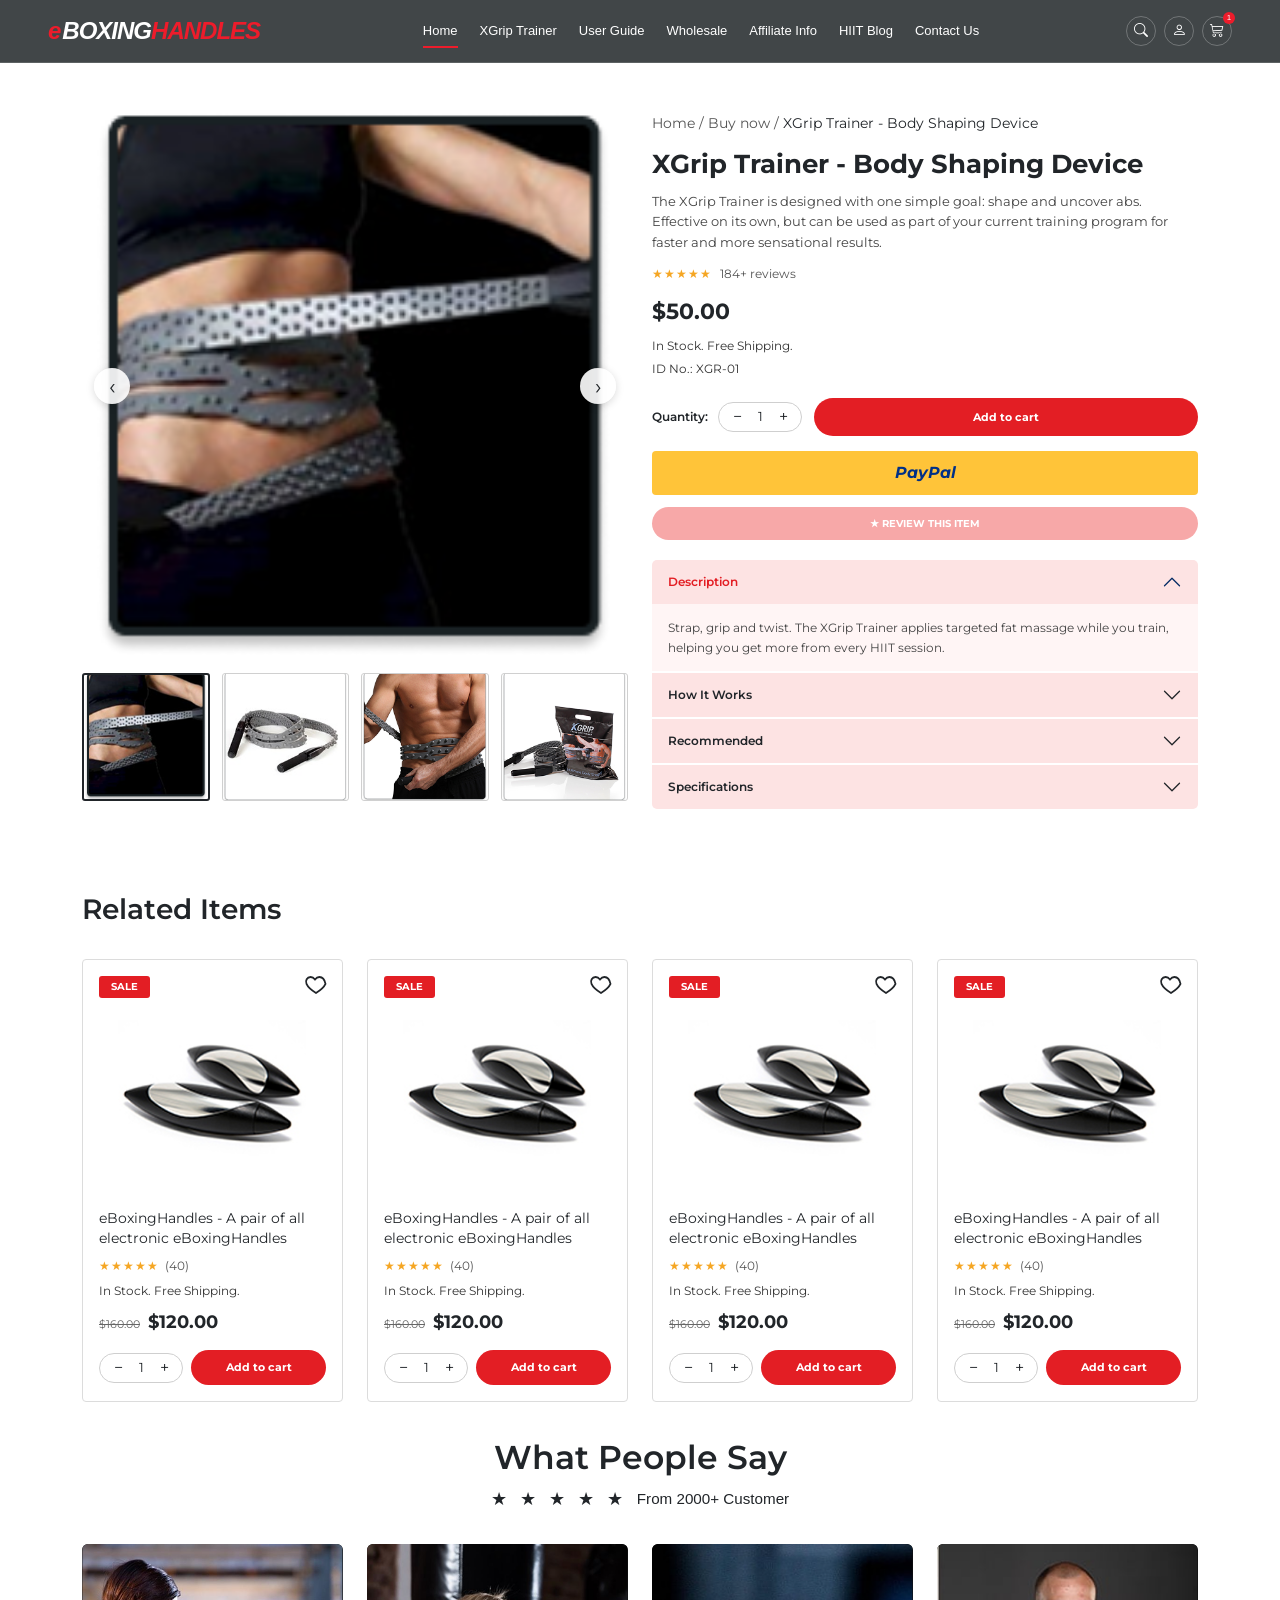
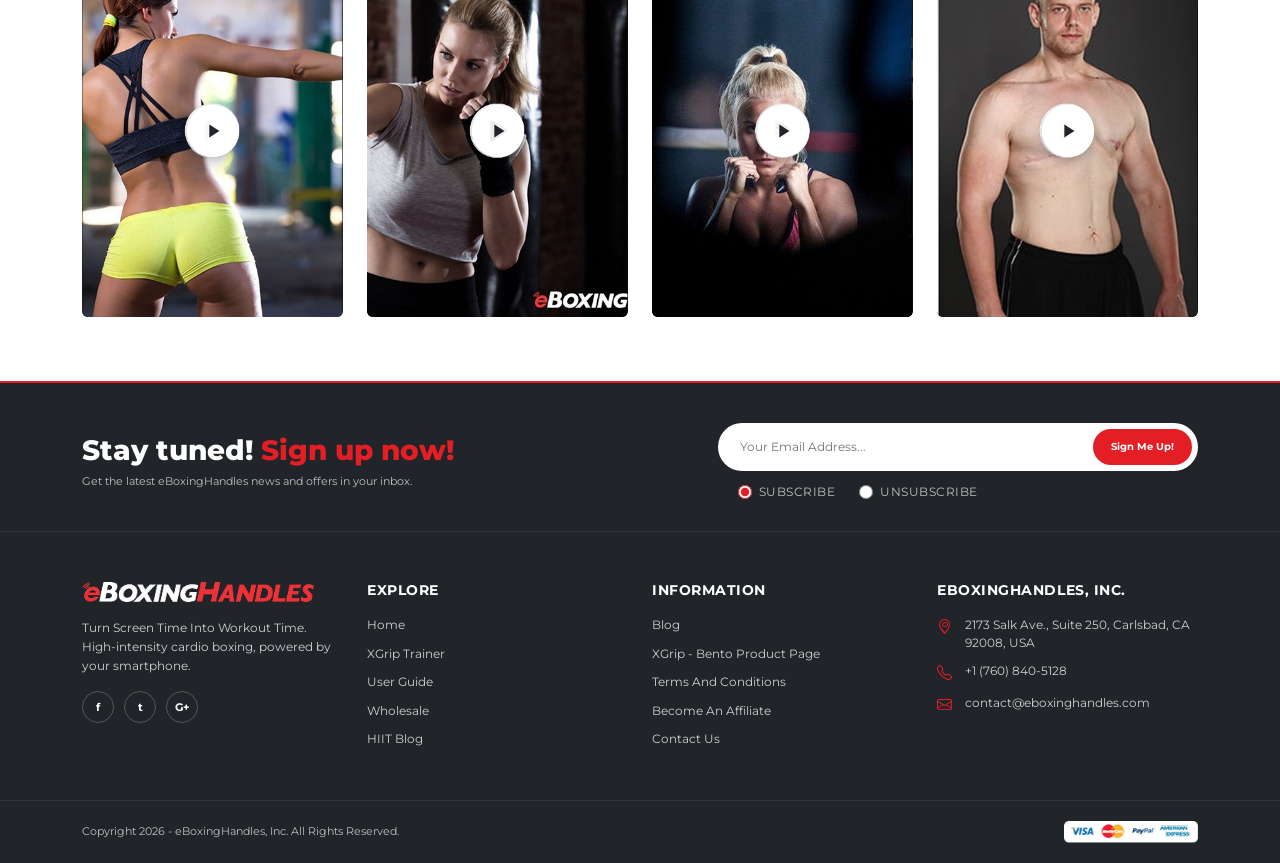
==== commit 42e53321: "Design relateted changes" ====
--- a/ecommerce-project/product.html
+++ b/ecommerce-project/product.html
@@ -20,7 +20,7 @@
         <nav class="navbar navbar-expand-lg">
             <div class="container-fluid px-lg-5">
 
-                <a class="navbar-brand logo" href="#">
+                <a class="navbar-brand logo" href="index.html" aria-label="eBoxingHandles home">
                     <span class="logo-icon">e</span>BOXING<span>HANDLES</span>
                 </a>
 
@@ -33,7 +33,7 @@
 
                     <ul class="navbar-nav mx-auto">
                         <li class="nav-item">
-                            <a class="nav-link active" href="#">Home</a>
+                            <a class="nav-link active" href="index.html">Home</a>
                         </li>
 
                         <li class="nav-item">
@@ -96,16 +96,16 @@
 
                     <div class="pd-thumbs">
                         <button class="pd-thumb active" data-src="assets/images/features/Rectangle 2 (1).png" aria-label="Image 1">
-                            <img src="assets/images/features/Rectangle 2 (1).png" alt="">
+                            <img src="assets/images/features/Rectangle 2 (1).png" alt="XGrip Trainer wrapped around the waist">
                         </button>
                         <button class="pd-thumb" data-src="assets/images/features/Rectangle 3.png" aria-label="Image 2">
-                            <img src="assets/images/features/Rectangle 3.png" alt="">
+                            <img src="assets/images/features/Rectangle 3.png" alt="XGrip Trainer product close-up">
                         </button>
                         <button class="pd-thumb" data-src="assets/images/features/Rectangle 4.png" aria-label="Image 3">
-                            <img src="assets/images/features/Rectangle 4.png" alt="">
+                            <img src="assets/images/features/Rectangle 4.png" alt="XGrip Trainer in use">
                         </button>
                         <button class="pd-thumb" data-src="assets/images/features/Rectangle 5.png" aria-label="Image 4">
-                            <img src="assets/images/features/Rectangle 5.png" alt="">
+                            <img src="assets/images/features/Rectangle 5.png" alt="XGrip Trainer packaging and accessories">
                         </button>
                     </div>
                 </div>
@@ -453,9 +453,9 @@
                         <p class="footer-tagline">Turn Screen Time Into Workout Time. High-intensity cardio boxing,
                             powered by your smartphone.</p>
                         <div class="social">
-                            <a href="#" aria-label="Facebook">f</a>
-                            <a href="#" aria-label="Twitter">t</a>
-                            <a href="#" aria-label="Google Plus">G+</a>
+                            <a href="https://www.facebook.com/" aria-label="Facebook" target="_blank" rel="noopener noreferrer">f</a>
+                            <a href="https://x.com/" aria-label="X" target="_blank" rel="noopener noreferrer">t</a>
+                            <a href="https://about.google/" aria-label="Google" target="_blank" rel="noopener noreferrer">G+</a>
                         </div>
                     </div>
 
--- a/ecommerce-project/assets/css/style.css
+++ b/ecommerce-project/assets/css/style.css
@@ -35,7 +35,7 @@
 }
 
 .logo {
-    font-size: 21px;
+    font-size: 24px;
     font-weight: 900;
     font-style: italic;
     color: var(--white);
@@ -62,7 +62,7 @@
 
 .navbar-nav .nav-link {
     color: #ffffff;
-    font-size: 10px;
+    font-size: 13px;
     font-weight: 500;
     padding: 10px 5px !important;
     position: relative;
@@ -84,22 +84,38 @@
     background: var(--primary-red);
 }
 
+.navbar-nav .nav-link::after {
+    content: "";
+    position: absolute;
+    bottom: 3px;
+    left: 5px;
+    width: 0;
+    height: 2px;
+    background: var(--primary-red);
+    transition: width 0.2s ease;
+}
+
+.navbar-nav .nav-link:hover::after,
+.navbar-nav .nav-link.active::after {
+    width: calc(100% - 10px);
+}
+
 .header-icons {
     display: flex;
     align-items: center;
-    gap: 6px;
+    gap: 8px;
 }
 
 .header-icons a {
-    width: 21px;
-    height: 21px;
+    width: 30px;
+    height: 30px;
     border: 1px solid rgba(255, 255, 255, 0.25);
     border-radius: 50%;
     display: flex;
     align-items: center;
     justify-content: center;
     color: white;
-    font-size: 10px;
+    font-size: 14px;
     position: relative;
 }
 
@@ -111,15 +127,36 @@
     position: absolute;
     top: -5px;
     right: -4px;
-    width: 9px;
-    height: 9px;
+    width: 12px;
+    height: 12px;
     border-radius: 50%;
     background: var(--primary-red);
     color: white;
-    font-size: 6px;
+    font-size: 8px;
     display: flex;
     align-items: center;
     justify-content: center;
+}
+
+@media (max-width: 991.98px) {
+    .site-header .navbar-collapse {
+        padding: 6px 0 10px;
+    }
+
+    .site-header .navbar-nav {
+        gap: 0;
+    }
+
+    .site-header .navbar-nav .nav-link {
+        display: inline-block;
+        width: fit-content;
+        padding: 7px 5px !important;
+        font-size: 14px;
+    }
+
+    .site-header .header-icons {
+        margin-top: 8px;
+    }
 }
 
 :root {
@@ -207,7 +244,7 @@
     margin: 0 0 18px 0.365vw;
 
     font-family: 'Montserrat', sans-serif;
-    font-size: 3.125vw;
+    font-size: clamp(38px, 3.65vw, 72px);
     font-weight: 900;
     font-style: normal;
 
@@ -227,7 +264,7 @@
     border-left: 2px solid var(--hero-red);
 
     font-family: 'Montserrat', sans-serif;
-    font-size: clamp(7px, 0.417vw, 12px);
+    font-size: clamp(10px, 0.55vw, 14px);
     font-weight: 400;
     line-height: 1.7;
 
@@ -301,6 +338,42 @@
     border-radius: 999px;
 
     background: var(--hero-red);
+}
+
+.hero-section.is-alternate .hero-image {
+    left: auto;
+    right: 0;
+}
+
+.hero-section.is-alternate .hero-image img {
+    transform: scaleX(-1);
+}
+
+.hero-section.is-alternate .hero-content {
+    left: 5.5%;
+}
+
+.indicator-dot,
+.indicator-pill {
+    cursor: pointer;
+    opacity: 0.55;
+}
+
+.indicator-dot.active,
+.indicator-pill.active {
+    opacity: 1;
+}
+
+.indicator-dot.active {
+    width: 27px;
+    border-radius: 999px;
+    background: var(--hero-red);
+}
+
+.indicator-pill:not(.active) {
+    width: 9px;
+    border-radius: 50%;
+    background: #888C8D;
 }
 
 @media (max-width: 991px) {
@@ -321,6 +394,11 @@
         width: 39%;
     }
 
+    .hero-section.is-alternate .hero-content {
+        left: 4%;
+        width: 43%;
+    }
+
     .hero-content h1 {
         font-size: clamp(30px, 4.2vw, 42px);
         line-height: 1.12;
@@ -361,6 +439,14 @@
         aspect-ratio: 1073 / 600;
     }
 
+    .hero-section.is-alternate .hero-image {
+        right: auto;
+    }
+
+    .hero-section.is-alternate .hero-image img {
+        transform: none;
+    }
+
     .hero-image img {
         width: 100%;
         height: 100%;
@@ -383,6 +469,11 @@
         padding: 20px 22px;
     }
 
+    .hero-section.is-alternate .hero-content {
+        left: auto;
+        width: 100%;
+    }
+
     .hero-eyebrow {
         font-size: 9px;
         margin-bottom: 12px;
@@ -444,7 +535,7 @@
 .boxing-feature-section {
     position: relative;
     width: 100%;
-    min-height: clamp(421px, 43.85vw, 842px);
+    min-height: 0;
 
     background: #FFFFFF;
     overflow: hidden;
@@ -453,9 +544,8 @@
 .boxing-feature-content {
     width: 62%;
     margin-left: 20.2%;
-
-    padding-top: clamp(48px, 5.2vw, 100px);
-    padding-bottom: 50px;
+    padding-top: 20px;
+    padding-bottom: 20px;
 }
 
 .boxing-feature-title {
@@ -508,7 +598,7 @@
     align-items: center;
     gap: clamp(10px, 1vw, 20px);
 
-    margin-top: clamp(45px, 4.7vw, 90px);
+    margin-top: 24px;
 }
 
 .boxing-feature-description {
@@ -557,13 +647,14 @@
 @media (max-width: 991px) {
 
     .boxing-feature-section {
-        min-height: 420px;
+        min-height: 0;
     }
 
     .boxing-feature-content {
         width: 75%;
         margin-left: 12%;
-        padding-top: 50px;
+        padding-top: 20px;
+        padding-bottom: 20px;
     }
 
     .boxing-feature-title {
@@ -667,13 +758,13 @@
 
 .smart-technology-section {
     width: 100%;
-    min-height: 650px;
+    min-height: 0;
 
     display: flex;
     align-items: center;
     justify-content: center;
 
-    padding: 70px 30px;
+    padding: 30px 30px 48px;
 
     background: #FFFFFF;
     overflow: hidden;
@@ -691,7 +782,7 @@
     width: 100%;
     text-align: center;
 
-    margin: 0 auto 55px;
+    margin: 0 auto clamp(24px, 3vw, 38px);
 }
 
 .technology-heading h2 {
@@ -790,9 +881,11 @@
 
 .feature-icon img {
     display: block;
-    width: 100%;
-    height: 100%;
+    width: 28px;
+    height: 28px;
     object-fit: contain;
+    object-position: center;
+    flex: 0 0 auto;
 }
 
 .feature-text {
@@ -874,7 +967,7 @@
 
     .smart-technology-section {
         min-height: auto;
-        padding: 55px 20px;
+        padding: 36px 20px;
     }
 
     .smart-technology-section .container {
@@ -914,6 +1007,11 @@
         font-size: 15px;
     }
 
+    .feature-icon img {
+        width: 24px;
+        height: 24px;
+    }
+
     .feature-text h3 {
         font-size: 12px;
     }
@@ -1004,6 +1102,11 @@
         width: 38px;
         height: 38px;
         font-size: 16px;
+    }
+
+    .feature-icon img {
+        width: 26px;
+        height: 26px;
     }
 
     .feature-text h3 {
@@ -1408,7 +1511,7 @@
 
 .workout-intervals-section {
     width: 100%;
-    padding: 70px 25px;
+    padding: 50px 25px 16px;
     background: #FFFFFF;
 }
 
@@ -1472,15 +1575,17 @@
 
     position: relative;
     overflow: hidden;
-    border-radius: 13px;
-
-    box-shadow: 0 12px 25px rgba(0, 0, 0, 0.15);
+    border-radius: 12px;
+
+    background: #111111;
 }
 
 .workout-video img {
+    display: block;
     width: 100%;
     height: 100%;
     object-fit: cover;
+    transform: scale(1.14);
 }
 
 .video-play-button {
@@ -1494,13 +1599,13 @@
 
 .workout-divider {
     width: 100%;
-    margin: 55px 0;
+    margin: 28px 0;
     background: #EEEEEE;
 }
 
 .hiit-workout-section {
     width: 100%;
-    padding: clamp(48px, 6vw, 80px) 20px;
+    padding: 20px 20px 48px;
     background: #ffffff;
     overflow: hidden;
 }
@@ -1638,7 +1743,7 @@
 .hiit-product-image {
     display: block !important;
     width: 100%;
-    max-width: 510px;
+    max-width: 460px;
     height: auto;
     object-fit: contain;
     margin: 0 auto;
@@ -1647,7 +1752,7 @@
 @media (max-width: 991px) {
 
     .hiit-workout-section {
-        padding: 55px 25px;
+        padding: 20px 25px 42px;
     }
 
     .hiit-row {
@@ -1679,7 +1784,7 @@
 @media (max-width: 767px) {
 
     .hiit-workout-section {
-        padding: 45px 20px;
+        padding: 18px 20px 36px;
     }
 
     .hiit-row {
@@ -1957,6 +2062,12 @@
     color: #ffffff;
     transform: translateY(-2px);
   }
+
+  .cta-btn:hover,
+  .cta-btn:focus {
+    background-color: #c81720;
+    box-shadow: 0 6px 14px rgba(200, 23, 32, 0.45);
+  }
   
   .cta-section {
     background-color: #212529;
@@ -1979,7 +2090,8 @@
   
   .cta-video {
     display: flex;
-    max-width: 540px;
+    width: min(100%, 760px);
+    aspect-ratio: 16 / 9;
     margin: 0 auto 2rem;
     border-radius: 6px;
     overflow: hidden;
@@ -1988,21 +2100,18 @@
   
   .cta-video-main {
     position: relative;
-    flex: 1 1 65%;
+    width: 100%;
+    height: 100%;
     line-height: 0;
   }
-  
-  .cta-video-side {
-    flex: 1 1 35%;
-    line-height: 0;
-    border-left: 1px solid #111111;
-  }
-  
-  .cta-video-main img,
-  .cta-video-side img {
+
+  .cta-video-main img {
+    display: block;
     width: 100%;
     height: 100%;
     object-fit: cover;
+    object-position: center;
+    transform: scale(1.13);
   }
   
   .cta-play {
@@ -2041,13 +2150,6 @@
   }
 
   @media (max-width: 575.98px) {
-    .cta-video {
-      flex-direction: column;
-    }
-    .cta-video-side {
-      border-left: none;
-      border-top: 1px solid #111111;
-    }
     .acc-text {
       margin-left: auto;
       margin-right: auto;
@@ -2442,6 +2544,15 @@
     color: #212529;
   }
 
+  .pd-section + .products-section {
+    padding-top: 18px;
+    padding-bottom: 18px;
+  }
+
+  .products-section + .testimonials-section {
+    padding-top: 18px;
+  }
+
   .pd-container {
     max-width: 1140px;
   }
@@ -2483,6 +2594,48 @@
     height: 100%;
     object-fit: contain;
     object-position: center;
+    cursor: zoom-in;
+  }
+
+  body.pd-lightbox-open {
+    overflow: hidden;
+  }
+
+  .pd-lightbox {
+    position: fixed;
+    inset: 0;
+    z-index: 2000;
+    display: none;
+    align-items: center;
+    justify-content: center;
+    padding: 48px;
+    background: rgba(0, 0, 0, 0.88);
+  }
+
+  .pd-lightbox.is-open {
+    display: flex;
+  }
+
+  .pd-lightbox img {
+    display: block;
+    max-width: min(100%, 1200px);
+    max-height: 100%;
+    object-fit: contain;
+  }
+
+  .pd-lightbox-close {
+    position: absolute;
+    top: 18px;
+    right: 24px;
+    width: 44px;
+    height: 44px;
+    border: 0;
+    border-radius: 50%;
+    background: #ffffff;
+    color: #212529;
+    font-size: 30px;
+    line-height: 1;
+    cursor: pointer;
   }
   
   .pd-arrow {
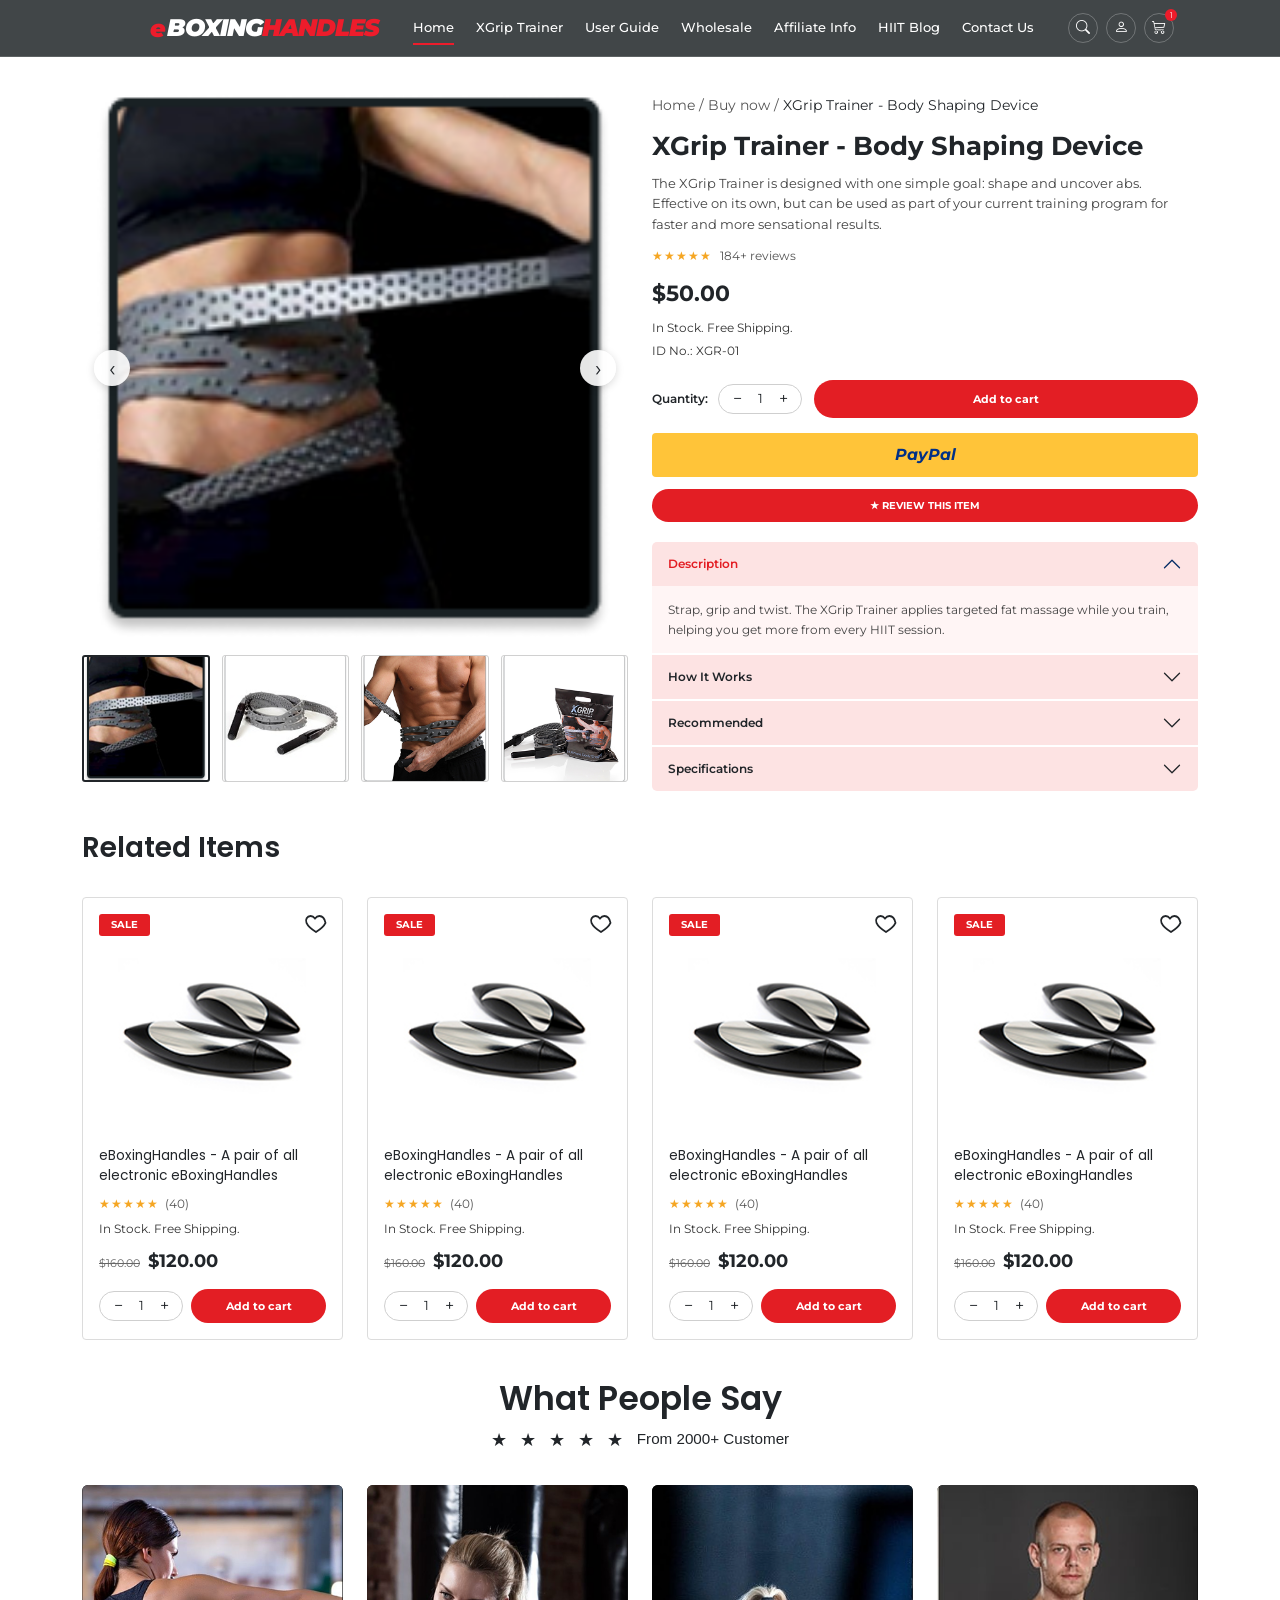
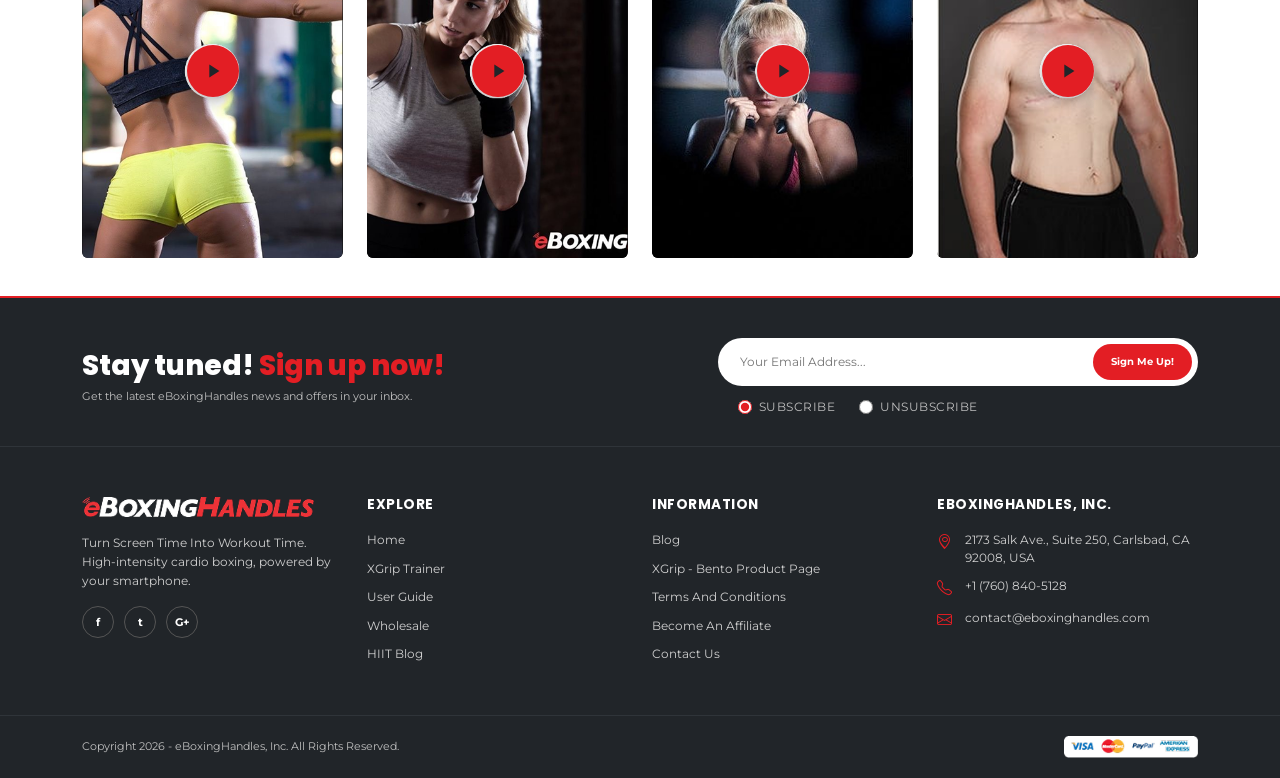
==== commit 1c0740e4: "design related changes" ====
--- a/ecommerce-project/product.html
+++ b/ecommerce-project/product.html
@@ -1,10 +1,13 @@
-<!DOCTYPE html>
+﻿<!DOCTYPE html>
 <html lang="en">
 
 <head>
     <meta charset="UTF-8">
     <meta name="viewport" content="width=device-width, initial-scale=1.0">
     <title>XGrip Trainer | eBoxingHandles</title>
+    <link rel="icon" type="image/svg+xml" href="./assets/images/favicon.svg?v=3">
+    <link rel="shortcut icon" href="./assets/images/favicon.svg?v=3">
+    <meta name="theme-color" content="#1e2224">
 
     <link href="https://cdn.jsdelivr.net/npm/bootstrap@5.3.3/dist/css/bootstrap.min.css" rel="stylesheet">
     <link href="https://fonts.googleapis.com/css2?family=Montserrat:wght@400;600;700;800&display=swap" rel="stylesheet">
@@ -14,7 +17,7 @@
     <link href="assets/css/style.css" rel="stylesheet">
 </head>
 
-<body>
+<body id="top">
 
     <header class="site-header">
         <nav class="navbar navbar-expand-lg">
@@ -30,6 +33,10 @@
                 </button>
 
                 <div class="collapse navbar-collapse" id="mainNavbar">
+
+                    <a class="mobile-menu-brand logo" href="index.html#top" aria-label="eBoxingHandles home">
+                        <span class="logo-icon">e</span>BOXING<span>HANDLES</span>
+                    </a>
 
                     <ul class="navbar-nav mx-auto">
                         <li class="nav-item">
@@ -123,7 +130,7 @@
                         </p>
 
                         <div class="pd-rating">
-                            <span class="stars">★★★★★</span>
+                            <span class="stars">&#9733;&#9733;&#9733;&#9733;&#9733;</span>
                             <span class="rating-count">184+ reviews</span>
                         </div>
 
@@ -144,7 +151,7 @@
                         </div>
 
                         <button class="pd-paypal">PayPal</button>
-                        <button class="pd-review">★ Review this item</button>
+                        <button class="pd-review">&#9733; Review this item</button>
 
                         <div class="accordion pd-accordion" id="pdAccordion">
                             <div class="accordion-item">
@@ -236,7 +243,7 @@
                         <img src="assets/images/features/Rectangle 2.png" alt="eBoxingHandles pair" class="product-img">
                         <h3 class="product-name">eBoxingHandles - A pair of all electronic eBoxingHandles</h3>
                         <div class="product-rating">
-                            <span class="stars">★★★★★</span>
+                            <span class="stars">&#9733;&#9733;&#9733;&#9733;&#9733;</span>
                             <span class="rating-count">(40)</span>
                         </div>
                         <p class="product-stock">In Stock. Free Shipping.</p>
@@ -268,7 +275,7 @@
                         <img src="assets/images/features/Rectangle 2.png" alt="eBoxingHandles pair" class="product-img">
                         <h3 class="product-name">eBoxingHandles - A pair of all electronic eBoxingHandles</h3>
                         <div class="product-rating">
-                            <span class="stars">★★★★★</span>
+                            <span class="stars">&#9733;&#9733;&#9733;&#9733;&#9733;</span>
                             <span class="rating-count">(40)</span>
                         </div>
                         <p class="product-stock">In Stock. Free Shipping.</p>
@@ -300,7 +307,7 @@
                         <img src="assets/images/features/Rectangle 2.png" alt="eBoxingHandles pair" class="product-img">
                         <h3 class="product-name">eBoxingHandles - A pair of all electronic eBoxingHandles</h3>
                         <div class="product-rating">
-                            <span class="stars">★★★★★</span>
+                            <span class="stars">&#9733;&#9733;&#9733;&#9733;&#9733;</span>
                             <span class="rating-count">(40)</span>
                         </div>
                         <p class="product-stock">In Stock. Free Shipping.</p>
@@ -332,7 +339,7 @@
                         <img src="assets/images/features/Rectangle 2.png" alt="eBoxingHandles pair" class="product-img">
                         <h3 class="product-name">eBoxingHandles - A pair of all electronic eBoxingHandles</h3>
                         <div class="product-rating">
-                            <span class="stars">★★★★★</span>
+                            <span class="stars">&#9733;&#9733;&#9733;&#9733;&#9733;</span>
                             <span class="rating-count">(40)</span>
                         </div>
                         <p class="product-stock">In Stock. Free Shipping.</p>
@@ -361,7 +368,7 @@
             <div class="testimonials-header text-center">
                 <h2 class="testimonials-heading">What People Say</h2>
                 <p class="testimonials-rating">
-                    <span class="testimonials-stars">★ ★ ★ ★ ★</span>
+                    <span class="testimonials-stars">&#9733; &#9733; &#9733; &#9733; &#9733;</span>
                     <span class="testimonials-count">From 2000+ Customer</span>
                 </p>
             </div>
@@ -448,8 +455,8 @@
             <div class="container">
                 <div class="row gy-4">
                     <div class="col-lg-3 col-md-6">
-                        <img src="assets/images/features/Link → eBoxingHandles.png" alt="eBoxingHandles"
-                            class="footer-logo">
+                        <a href="index.html#top" aria-label="eBoxingHandles home"><img src="assets/images/features/Link%20%E2%86%92%20eBoxingHandles.png" alt="eBoxingHandles"
+                            class="footer-logo"></a>
                         <p class="footer-tagline">Turn Screen Time Into Workout Time. High-intensity cardio boxing,
                             powered by your smartphone.</p>
                         <div class="social">
@@ -507,3 +514,5 @@
 </body>
 
 </html>
+
+
--- a/ecommerce-project/assets/css/style.css
+++ b/ecommerce-project/assets/css/style.css
@@ -1,3 +1,5 @@
+
+@import url('https://fonts.googleapis.com/css2?family=Montserrat:wght@400;500;600;700;800;900&family=Poppins:wght@400;500;600;700;800&display=swap');
 
 * {
     margin: 0;
@@ -13,10 +15,12 @@
 }
 
 body {
-    font-family: Arial, Helvetica, sans-serif;
+    font-family: 'Montserrat', sans-serif;
     background: var(--dark-bg);
     color: var(--white);
 }
+
+h1, h2, h3, h4, h5, h6 { font-family: 'Poppins', sans-serif; }
 
 a {
     text-decoration: none;
@@ -26,7 +30,7 @@
     background: var(--header-bg);
     border-bottom: 1px solid rgba(255, 255, 255, 0.15);
     position: relative;
-    z-index: 10;
+    z-index: 1000;
 }
 
 .site-header .navbar {
@@ -35,12 +39,37 @@
 }
 
 .logo {
+    display: inline-flex;
+    align-items: baseline;
     font-size: 24px;
     font-weight: 900;
     font-style: italic;
     color: var(--white);
     white-space: nowrap;
     letter-spacing: -1px;
+    line-height: 1;
+    padding: 0;
+    margin: 0;
+}
+
+@media (min-width: 992px) {
+    .site-header .logo {
+        margin-left: 8vw;
+    }
+
+    .site-header .header-icons {
+        margin-right: 4.5vw;
+    }
+}
+
+@media (max-width: 991.98px) {
+    .site-header .logo {
+        margin-left: 0;
+    }
+
+    .site-header .header-icons {
+        margin-right: 0;
+    }
 }
 
 .logo:hover {
@@ -52,8 +81,24 @@
 }
 
 .logo-icon {
+    display: inline-block;
     color: var(--primary-red);
     margin-right: 2px;
+    line-height: 1;
+    transform: translateY(1px);
+}
+
+.mobile-menu-brand {
+    display: none;
+}
+
+.site-header .navbar > .container-fluid {
+    align-items: center;
+}
+
+.site-header .navbar-collapse,
+.site-header .header-icons {
+    align-items: center;
 }
 
 .navbar-nav {
@@ -139,23 +184,134 @@
 }
 
 @media (max-width: 991.98px) {
+    .site-header .navbar {
+        position: relative;
+    }
+
+    .site-header .navbar-toggler {
+        padding: 8px 10px;
+        border: 1px solid rgba(255, 255, 255, 0.32);
+        border-radius: 10px;
+        box-shadow: none;
+        transition: background-color .2s ease, border-color .2s ease;
+    }
+
+    .site-header .navbar-toggler:hover,
+    .site-header .navbar-toggler[aria-expanded="true"] {
+        border-color: #e31e24;
+        background: rgba(227, 30, 36, .12);
+    }
+
+    .site-header:has(#mainNavbar.show)::after,
+    .site-header:has(#mainNavbar.collapsing)::after {
+        content: "";
+        position: fixed;
+        inset: 0;
+        z-index: 1;
+        background: rgba(15, 20, 28, 0.58);
+        backdrop-filter: blur(3px);
+    }
+
     .site-header .navbar-collapse {
-        padding: 6px 0 10px;
+        position: fixed;
+        top: 0;
+        right: 0;
+        left: auto;
+        z-index: 2;
+        display: block;
+        width: min(380px, 90vw);
+        height: 100dvh;
+        overflow-y: auto;
+        padding: 28px 24px 32px;
+        background: #ffffff;
+        color: #212529;
+        box-shadow: -18px 0 48px rgba(0, 0, 0, 0.2);
+        transform: translateX(100%);
+        visibility: hidden;
+        transition: transform 0.28s ease, visibility 0.28s ease;
+    }
+
+    #mainNavbar.collapse:not(.show) {
+        display: block;
+        pointer-events: none;
+    }
+
+    #mainNavbar.show,
+    #mainNavbar.collapsing {
+        transform: translateX(0);
+        visibility: visible;
+        pointer-events: auto;
+    }
+
+    #mainNavbar.collapsing {
+        height: 100dvh !important;
+        transition: transform 0.28s ease;
+    }
+
+    .site-header .mobile-menu-brand {
+        display: flex;
+        width: fit-content;
+        margin: 0 0 22px;
+        padding: 0 0 18px;
+        border-bottom: 1px solid #e9edf2;
+        color: #212529;
+        font-size: 23px;
+    }
+
+    .site-header .mobile-menu-brand:hover {
+        color: #212529;
     }
 
     .site-header .navbar-nav {
-        gap: 0;
+        gap: 6px;
+    }
+
+    .site-header .navbar-nav .nav-item {
+        border: 0;
     }
 
     .site-header .navbar-nav .nav-link {
-        display: inline-block;
-        width: fit-content;
-        padding: 7px 5px !important;
+        display: block;
+        width: 100%;
+        min-height: 48px;
+        padding: 13px 14px !important;
+        border-radius: 10px;
+        color: #263142;
         font-size: 14px;
+        font-weight: 600;
+        transition: color .2s ease, background-color .2s ease, padding-left .2s ease;
+    }
+
+    .site-header .navbar-nav .nav-link::after {
+        display: none;
+    }
+
+    .site-header .navbar-nav .nav-link:hover,
+    .site-header .navbar-nav .nav-link.active {
+        padding-left: 18px !important;
+        background: #fff0f1;
+        color: #e31e24;
     }
 
     .site-header .header-icons {
-        margin-top: 8px;
+        gap: 12px;
+        margin: 22px 0 0;
+        padding: 20px 4px 0;
+        border-top: 1px solid #e9edf2;
+    }
+
+    .site-header .header-icons a {
+        width: 42px;
+        height: 42px;
+        border-color: #dce2e9;
+        background: #f7f8fa;
+        color: #263142;
+    }
+
+    .site-header .header-icons a:hover {
+        border-color: #e31e24;
+        background: #e31e24;
+        color: #ffffff;
     }
 }
 
@@ -182,10 +338,18 @@
     top: 0;
     left: 0;
 
-    width: 56%;
+    width: 62%;
     height: 100%;
 
     z-index: 1;
+}
+
+.hero-image::after {
+    content: "";
+    position: absolute;
+    inset: 0;
+    pointer-events: none;
+    background: linear-gradient(to right, transparent 78%, var(--hero-bg) 100%);
 }
 
 .hero-image img {
@@ -299,45 +463,8 @@
 }
 
 .btn-buy:hover {
-    background: #c81720;
+    background: #000000;
     color: #FFFFFF;
-}
-
-.hero-indicators {
-    position: absolute;
-
-    bottom: 2%;
-    left: 50%;
-
-    transform: translateX(-50%);
-
-    display: flex;
-    align-items: center;
-    gap: 8px;
-
-    z-index: 3;
-}
-
-.indicator-dot {
-    width: 9px;
-    height: 9px;
-
-    padding: 0;
-    border: 0;
-    border-radius: 50%;
-
-    background: #888C8D;
-}
-
-.indicator-pill {
-    width: 27px;
-    height: 9px;
-
-    padding: 0;
-    border: 0;
-    border-radius: 999px;
-
-    background: var(--hero-red);
 }
 
 .hero-section.is-alternate .hero-image {
@@ -345,6 +472,10 @@
     right: 0;
 }
 
+.hero-section.is-alternate .hero-image::after {
+    background: linear-gradient(to left, transparent 78%, var(--hero-bg) 100%);
+}
+
 .hero-section.is-alternate .hero-image img {
     transform: scaleX(-1);
 }
@@ -353,28 +484,36 @@
     left: 5.5%;
 }
 
-.indicator-dot,
-.indicator-pill {
+.hero-slider-control {
+    position: absolute;
+    z-index: 4;
+    top: 50%;
+    display: grid;
+    width: 42px;
+    height: 42px;
+    place-items: center;
+    transform: translateY(-50%);
+    border: 1px solid rgba(255, 255, 255, .45);
+    border-radius: 50%;
+    background: rgba(30, 34, 36, .55);
+    color: #fff;
+    font-size: 30px;
+    line-height: 1;
     cursor: pointer;
-    opacity: 0.55;
-}
-
-.indicator-dot.active,
-.indicator-pill.active {
+    opacity: .75;
+    transition: opacity .2s ease, background-color .2s ease;
+}
+
+.hero-slider-control:hover,
+.hero-slider-control:focus-visible {
+    background: #e31e24;
+    color: #fff;
     opacity: 1;
 }
 
-.indicator-dot.active {
-    width: 27px;
-    border-radius: 999px;
-    background: var(--hero-red);
-}
-
-.indicator-pill:not(.active) {
-    width: 9px;
-    border-radius: 50%;
-    background: #888C8D;
-}
+.hero-slider-prev { left: 18px; }
+.hero-slider-next { right: 18px; }
+.hero-slider-control span { transform: translateY(-2px); }
 
 @media (max-width: 991px) {
 
@@ -385,9 +524,13 @@
     }
 
     .hero-image {
-        width: 56%;
+        width: 61%;
         height: 100%;
     }
+
+    .hero-slider-control { width: 36px; height: 36px; font-size: 26px; }
+    .hero-slider-prev { left: 10px; }
+    .hero-slider-next { right: 10px; }
 
     .hero-content {
         left: 57%;
@@ -439,6 +582,11 @@
         aspect-ratio: 1073 / 600;
     }
 
+    .hero-image::after,
+    .hero-section.is-alternate .hero-image::after {
+        background: linear-gradient(to right, transparent 78%, var(--hero-bg) 100%);
+    }
+
     .hero-section.is-alternate .hero-image {
         right: auto;
     }
@@ -507,9 +655,6 @@
         font-size: 15px;
     }
 
-    .hero-indicators {
-        bottom: 12px;
-    }
 }
 
 @media (max-width: 400px) {
@@ -1604,6 +1749,7 @@
 }
 
 .hiit-workout-section {
+    position: relative;
     width: 100%;
     padding: 20px 20px 48px;
     background: #ffffff;
@@ -1732,16 +1878,24 @@
     text-decoration: none;
 
     cursor: pointer;
+    transition: background-color .25s ease, color .25s ease;
+}
+
+.hiit-order-button:hover,
+.hiit-order-button:focus-visible {
+    background: #000000 !important;
+    color: #ffffff !important;
 }
 
 .hiit-image-col {
     display: flex !important;
     align-items: center !important;
     justify-content: center !important;
+    min-height: clamp(260px, 34vw, 420px);
 }
 
 .hiit-product-image {
-    display: block !important;
+    display: block;
     width: 100%;
     max-width: 460px;
     height: auto;
@@ -1776,21 +1930,12 @@
         font-size: 9px;
     }
 
-    .hiit-product-image {
-        max-width: 400px;
-    }
 }
 
 @media (max-width: 767px) {
 
     .hiit-workout-section {
         padding: 18px 20px 36px;
-    }
-
-    .hiit-row {
-        flex-direction: column;
-        --bs-gutter-x: 0;
-        --bs-gutter-y: 30px;
     }
 
     .hiit-content {
@@ -1826,12 +1971,45 @@
         height: 42px;
     }
 
+}
+
+@media (min-width: 576px) and (max-width: 991.98px) {
+    .hiit-row {
+        flex-direction: row;
+        --bs-gutter-x: 24px;
+        --bs-gutter-y: 0;
+    }
+
+    .hiit-row > .hiit-content,
+    .hiit-row > .hiit-image-col {
+        flex: 0 0 50%;
+        max-width: 50%;
+    }
+
     .hiit-image-col {
-        justify-content: center;
+        min-height: 0;
+    }
+}
+
+@media (max-width: 575.98px) {
+    .hiit-row {
+        flex-direction: column;
+        --bs-gutter-x: 0;
+        --bs-gutter-y: 24px;
+    }
+
+    .hiit-row > .hiit-content,
+    .hiit-row > .hiit-image-col {
+        flex: 0 0 100%;
+        max-width: 100%;
+    }
+
+    .hiit-image-col {
+        min-height: 0;
     }
 
     .hiit-product-image {
-        max-width: 380px;
+        max-width: 340px;
     }
 }
 
@@ -1849,9 +2027,6 @@
         min-height: 48px;
     }
 
-    .hiit-product-image {
-        max-width: 300px;
-    }
 }
 
 .xgrip-hero {
@@ -2110,8 +2285,9 @@
     width: 100%;
     height: 100%;
     object-fit: cover;
-    object-position: center;
-    transform: scale(1.13);
+    object-position: center top;
+    transform: scale(1.2);
+    transform-origin: center top;
   }
   
   .cta-play {
@@ -2534,6 +2710,35 @@
     }
     .social {
       justify-content: center;
+    }
+
+    .site-footer .footer-main .row {
+      display: grid;
+      grid-template-columns: repeat(2, minmax(0, 1fr));
+      gap: 28px 18px;
+      margin: 0;
+      --bs-gutter-x: 0;
+    }
+
+    .site-footer .footer-main .row > div {
+      width: auto;
+      min-width: 0;
+      padding: 0;
+    }
+
+    .site-footer .footer-main .row > div:first-child,
+    .site-footer .footer-main .row > div:last-child {
+      grid-column: 1 / -1;
+    }
+
+    .site-footer .footer-main .row > div:nth-child(2),
+    .site-footer .footer-main .row > div:nth-child(3) {
+      text-align: center;
+    }
+
+    .site-footer .footer-main .row > div:nth-child(2) .footer-title,
+    .site-footer .footer-main .row > div:nth-child(3) .footer-title {
+      margin-bottom: 0.9rem;
     }
   }
 
@@ -3154,3 +3359,99 @@
       height: 18px;
     }
   }
+
+/* Keep the vertical breathing room consistent across all page sections. */
+:root {
+    --page-section-space: clamp(28px, 3vw, 48px);
+}
+
+main > section:not(.hero-section),
+body > section:not(.hero-section) {
+    padding-block: var(--page-section-space);
+}
+
+main > .pd-section + .products-section,
+main > .products-section + .testimonials-section,
+body > .pd-section + .products-section,
+body > .products-section + .testimonials-section {
+    padding-block-start: 0;
+    padding-block-end: var(--page-section-space);
+}
+
+main > .boxing-feature-section + .smart-technology-section,
+main > .workout-intervals-section + .hiit-workout-section {
+    padding-block-start: 0;
+}
+
+main > .boxing-feature-section {
+    padding-block: 0;
+}
+
+.boxing-feature-content {
+    padding-block: 0 var(--page-section-space);
+}
+
+main > .xgrip-hero {
+    padding-block-start: var(--page-section-space);
+    padding-block-end: 0;
+}
+
+.xgrip-main {
+    padding-block: 0;
+}
+
+@media (max-width: 767px) {
+    :root {
+        --page-section-space: 28px;
+    }
+
+    main > section:not(.hero-section),
+    body > section:not(.hero-section) {
+        padding-block: var(--page-section-space);
+    }
+
+    main > .boxing-feature-section {
+        padding-block: var(--page-section-space);
+    }
+
+    .boxing-feature-content {
+        padding-block: 0;
+    }
+
+    main > .pd-section + .products-section,
+    main > .products-section + .testimonials-section,
+    body > .pd-section + .products-section,
+    body > .products-section + .testimonials-section,
+    main > .boxing-feature-section + .smart-technology-section,
+    main > .workout-intervals-section + .hiit-workout-section {
+        padding-block: var(--page-section-space);
+    }
+
+}
+
+/* Requested type pairing: display headings use Montserrat; supporting headings use Poppins. */
+h1 { font-family: 'Montserrat', sans-serif !important; }
+h2, h3, h4, h5, h6 { font-family: 'Poppins', sans-serif !important; }
+
+/* Match the Figma display heading: Montserrat Black, 900 weight. */
+.boxing-feature-title {
+  font-family: 'Montserrat', sans-serif !important;
+  font-weight: 900 !important;
+}
+
+/* Consistent red action buttons with a black hover state. */
+.btn-buy, .watch-video-btn, .video-play-button, .subscribe-btn,
+.pd-add, .pd-review, .testimonial-play, .cta-btn, .acc-btn, .xgrip-btn {
+  background-color: #e31e24;
+  color: #fff;
+  transition: background-color .25s ease, color .25s ease;
+}
+.btn-buy:hover, .watch-video-btn:hover, .video-play-button:hover,
+.subscribe-btn:hover, .pd-add:hover, .pd-add:focus, .pd-review:hover,
+.testimonial-play:hover, .cta-btn:hover, .cta-btn:focus,
+.acc-btn:hover, .acc-btn:focus, .xgrip-btn:hover, .xgrip-btn:focus,
+.hiit-order-button:hover, .hiit-order-button:focus-visible {
+  background-color: #000 !important;
+  background-image: none !important;
+  color: #fff !important;
+}
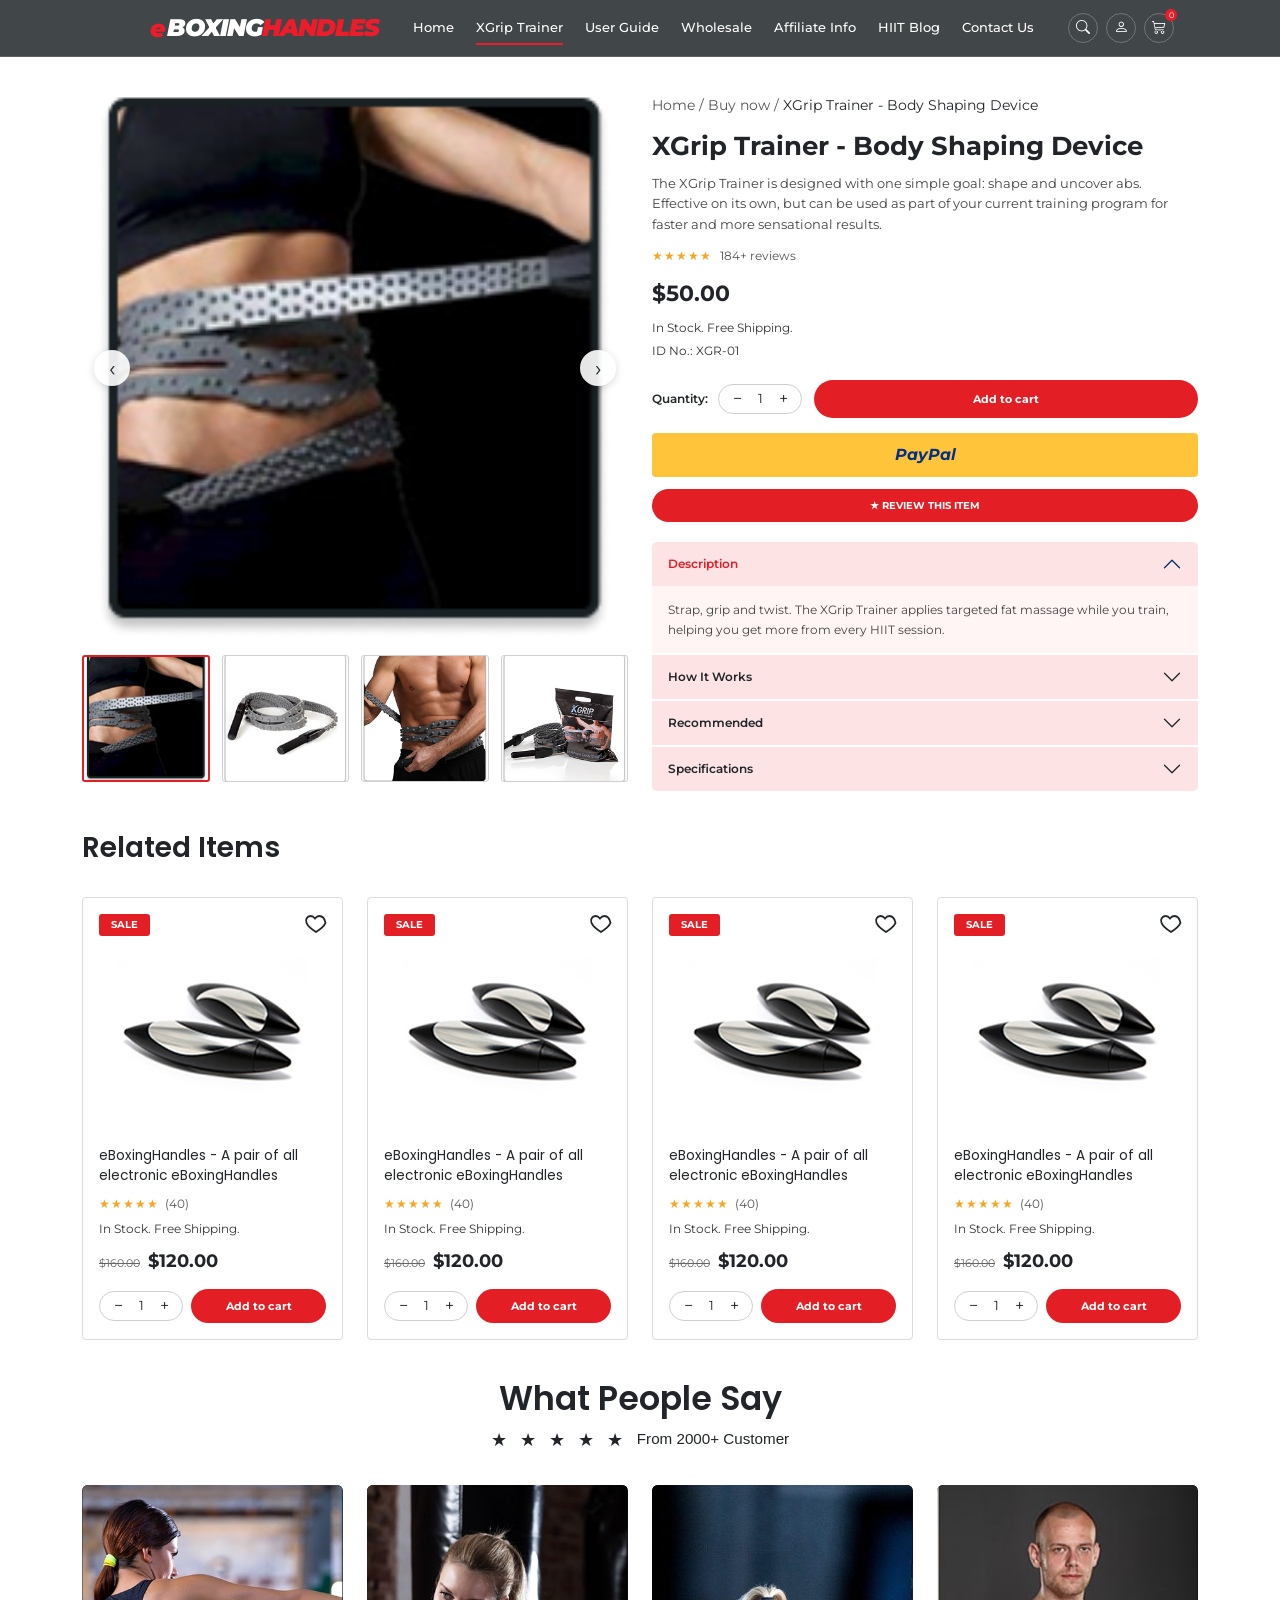
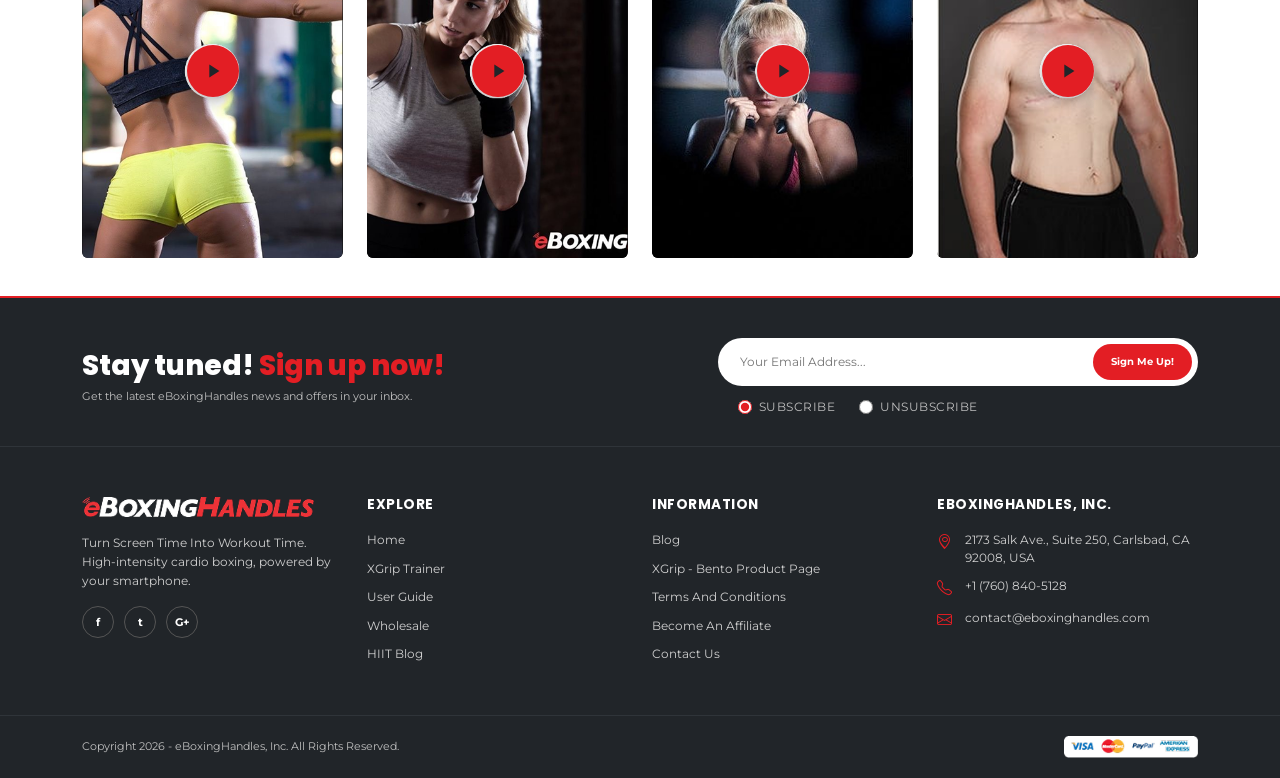
==== commit 0ecd99e7: "Responsive design and add functionlity" ====
--- a/ecommerce-project/product.html
+++ b/ecommerce-project/product.html
@@ -17,7 +17,7 @@
     <link href="assets/css/style.css" rel="stylesheet">
 </head>
 
-<body id="top">
+<body id="top" class="product-page">
 
     <header class="site-header">
         <nav class="navbar navbar-expand-lg">
@@ -40,11 +40,11 @@
 
                     <ul class="navbar-nav mx-auto">
                         <li class="nav-item">
-                            <a class="nav-link active" href="index.html">Home</a>
-                        </li>
-
-                        <li class="nav-item">
-                            <a class="nav-link" href="#">XGrip Trainer</a>
+                            <a class="nav-link" href="index.html">Home</a>
+                        </li>
+
+                        <li class="nav-item">
+                            <a class="nav-link active" href="product.html" aria-current="page">XGrip Trainer</a>
                         </li>
 
                         <li class="nav-item">
@@ -79,7 +79,7 @@
 
                         <a href="#" class="cart-icon" aria-label="Shopping cart">
                             <i class="bi bi-cart3"></i>
-                            <span class="cart-count">1</span>
+                            <span class="cart-count">0</span>
                         </a>
                     </div>
 
@@ -469,22 +469,22 @@
                     <div class="col-lg-3 col-md-6">
                         <h4 class="footer-title">Explore</h4>
                         <ul class="footer-links">
-                            <li><a href="#">Home</a></li>
-                            <li><a href="#">XGrip Trainer</a></li>
-                            <li><a href="#">User Guide</a></li>
-                            <li><a href="#">Wholesale</a></li>
-                            <li><a href="#">HIIT Blog</a></li>
+                            <li><a href="index.html#top">Home</a></li>
+                            <li><a href="product.html">XGrip Trainer</a></li>
+                            <li><a href="index.html#user-guide">User Guide</a></li>
+                            <li><a href="mailto:contact@eboxinghandles.com?subject=Wholesale%20inquiry">Wholesale</a></li>
+                            <li><a href="index.html#hiit-workouts">HIIT Blog</a></li>
                         </ul>
                     </div>
 
                     <div class="col-lg-3 col-md-6">
                         <h4 class="footer-title">Information</h4>
                         <ul class="footer-links">
-                            <li><a href="#">Blog</a></li>
-                            <li><a href="#">XGrip - Bento Product Page</a></li>
-                            <li><a href="#">Terms And Conditions</a></li>
-                            <li><a href="#">Become An Affiliate</a></li>
-                            <li><a href="#">Contact Us</a></li>
+                            <li><a href="index.html#hiit-workouts">Blog</a></li>
+                            <li><a href="product.html">XGrip - Bento Product Page</a></li>
+                            <li><a href="mailto:contact@eboxinghandles.com?subject=Terms%20and%20conditions">Terms And Conditions</a></li>
+                            <li><a href="mailto:contact@eboxinghandles.com?subject=Affiliate%20inquiry">Become An Affiliate</a></li>
+                            <li><a href="mailto:contact@eboxinghandles.com">Contact Us</a></li>
                         </ul>
                     </div>
 
--- a/ecommerce-project/assets/css/style.css
+++ b/ecommerce-project/assets/css/style.css
@@ -29,7 +29,8 @@
 .site-header {
     background: var(--header-bg);
     border-bottom: 1px solid rgba(255, 255, 255, 0.15);
-    position: relative;
+    position: sticky;
+    top: 0;
     z-index: 1000;
 }
 
@@ -427,9 +428,9 @@
 
     border-left: 2px solid var(--hero-red);
 
-    font-family: 'Montserrat', sans-serif;
-    font-size: clamp(10px, 0.55vw, 14px);
-    font-weight: 400;
+    font-family: 'Poppins';
+    font-size: clamp(13px, 0.55vw, 14px);
+    font-weight: 500;
     line-height: 1.7;
 
     color: #FFFFFF;
@@ -749,8 +750,8 @@
 .boxing-feature-description {
     margin: 0;
 
-    font-family: 'Montserrat', sans-serif;
-    font-size: clamp(8px, 0.84vw, 16px);
+    font-family: 'Poppins';
+    font-size: clamp(10px, 0.84vw, 16px);
     font-weight: 700;
 
     line-height: 1.8;
@@ -1053,7 +1054,7 @@
 .feature-text p {
     margin: 0;
 
-    font-family: 'Montserrat', sans-serif;
+    font-family: 'Poppins';
     font-size: 12px;
     font-weight: 400;
     line-height: 1.7;
@@ -1337,7 +1338,7 @@
     padding-left: 9px;
     margin-bottom: 18px;
 
-    font-family: 'Montserrat', sans-serif;
+    font-family: 'Poppins', sans-serif;
     font-size: 14px;
     font-weight: 400;
     line-height: 1.55;
@@ -1484,7 +1485,7 @@
 .training-card p {
     margin: 0;
 
-    font-family: 'Montserrat', sans-serif;
+    font-family: 'Poppins';
     font-size: 13px;
     font-weight: 400;
     line-height: 1.65;
@@ -1682,6 +1683,7 @@
 }
 
 .workout-content h2 {
+  font-family: 'Montserrat';
     font-size: 34px;
     font-weight: 900;
     line-height: 1.15;
@@ -1691,11 +1693,18 @@
 }
 
 .workout-badge {
+    display: inline-flex;
+    align-items: center;
     width: fit-content;
     padding: 6px 13px;
+    border-radius: 999px;
+    background: #fdebed;
+    color: #ed1c2b;
     font-size: 9px;
     font-weight: 800;
     letter-spacing: 0.8px;
+    line-height: 1;
+    text-transform: uppercase;
 }
 
 .workout-content p {
@@ -1728,7 +1737,7 @@
 .workout-video img {
     display: block;
     width: 100%;
-    height: 100%;
+    height: 114%;
     object-fit: cover;
     transform: scale(1.14);
 }
@@ -2100,7 +2109,7 @@
     max-width: 380px;
     aspect-ratio: 1 / 1;
     border-radius: 50%;
-    border: 8px solid #e31e24;
+    border: 4px solid #00000099;
     background-color: #ffffff;
     overflow: hidden;
     display: flex;
@@ -2265,18 +2274,21 @@
   
   .cta-video {
     display: flex;
-    width: min(100%, 760px);
+    width: min(100%, 840px);
     aspect-ratio: 16 / 9;
     margin: 0 auto 2rem;
-    border-radius: 6px;
     overflow: hidden;
-    box-shadow: 0 12px 30px rgba(0, 0, 0, 0.5);
+    border: 0;
+    border-radius: 0;
+    background: transparent;
+    box-shadow: none;
   }
   
   .cta-video-main {
     position: relative;
     width: 100%;
     height: 100%;
+    overflow: hidden;
     line-height: 0;
   }
 
@@ -2285,31 +2297,8 @@
     width: 100%;
     height: 100%;
     object-fit: cover;
-    object-position: center top;
-    transform: scale(1.2);
-    transform-origin: center top;
-  }
-  
-  .cta-play {
-    position: absolute;
-    top: 50%;
-    left: 50%;
-    transform: translate(-50%, -50%);
-    width: 46px;
-    height: 46px;
-    border: none;
-    border-radius: 50%;
-    background-color: #e31e24;
-    display: flex;
-    align-items: center;
-    justify-content: center;
-    box-shadow: 0 0 0 6px rgba(227, 30, 36, 0.3);
-    cursor: pointer;
-    transition: transform 0.2s ease;
-  }
-  
-  .cta-play:hover {
-    transform: translate(-50%, -50%) scale(1.08);
+    object-position: center;
+    transform: none;
   }
   
   .cta-footer {
@@ -2389,6 +2378,14 @@
   
   .product-wish:hover {
     color: #e31e24;
+  }
+
+  .product-wish.is-active {
+    color: #e31e24;
+  }
+
+  .product-wish.is-active svg {
+    fill: currentColor;
   }
   
   .product-img {
@@ -2900,7 +2897,7 @@
   
   .pd-thumb.active,
   .pd-thumb:hover {
-    border: 2px solid #212529;
+    border: 2px solid #e31e24;
   }
   .pd-title {
     font-size: clamp(1.25rem, 2vw, 1.6rem);
@@ -3301,6 +3298,63 @@
     background-color: #111111;
     cursor: pointer;
   }
+
+.workout-video,
+.cta-video-main {
+    cursor: pointer;
+}
+
+.demo-video-dialog {
+    position: fixed;
+    inset: 0;
+    z-index: 3000;
+    display: none;
+    align-items: center;
+    justify-content: center;
+    padding: 24px;
+    background: rgba(0, 0, 0, .88);
+}
+
+.demo-video-dialog.is-open {
+    display: flex;
+}
+
+.demo-video-panel {
+    position: relative;
+    width: min(900px, 100%);
+    padding: 42px 16px 12px;
+    border-radius: 10px;
+    background: #fff;
+}
+
+.demo-video-panel video {
+    display: block;
+    width: 100%;
+    max-height: 75vh;
+    background: #000;
+}
+
+.demo-video-panel p {
+    margin: 10px 0 0;
+    color: #555;
+    font-size: .85rem;
+}
+
+.demo-video-close {
+    position: absolute;
+    top: 5px;
+    right: 12px;
+    border: 0;
+    background: transparent;
+    color: #212529;
+    font-size: 30px;
+    line-height: 1;
+    cursor: pointer;
+}
+
+body.demo-video-open {
+    overflow: hidden;
+}
   
   .testimonial-img {
     width: 100%;
@@ -3396,6 +3450,17 @@
     padding-block-end: 0;
 }
 
+/* Product details are presented on a clean white page; keep the shared footer styled separately. */
+body.product-page {
+    background: #ffffff;
+}
+
+/* The XGrip feature ends at its red call-to-action bar without a trailing dark gap. */
+main > section.xgrip-hero:not(.hero-section) {
+    padding-block-end: 0;
+    margin-block-end: 0;
+}
+
 .xgrip-main {
     padding-block: 0;
 }
@@ -3441,7 +3506,7 @@
 
 /* Consistent red action buttons with a black hover state. */
 .btn-buy, .watch-video-btn, .video-play-button, .subscribe-btn,
-.pd-add, .pd-review, .testimonial-play, .cta-btn, .acc-btn, .xgrip-btn {
+.pd-add, .pd-review, .testimonial-play, .cta-btn, .acc-btn {
   background-color: #e31e24;
   color: #fff;
   transition: background-color .25s ease, color .25s ease;
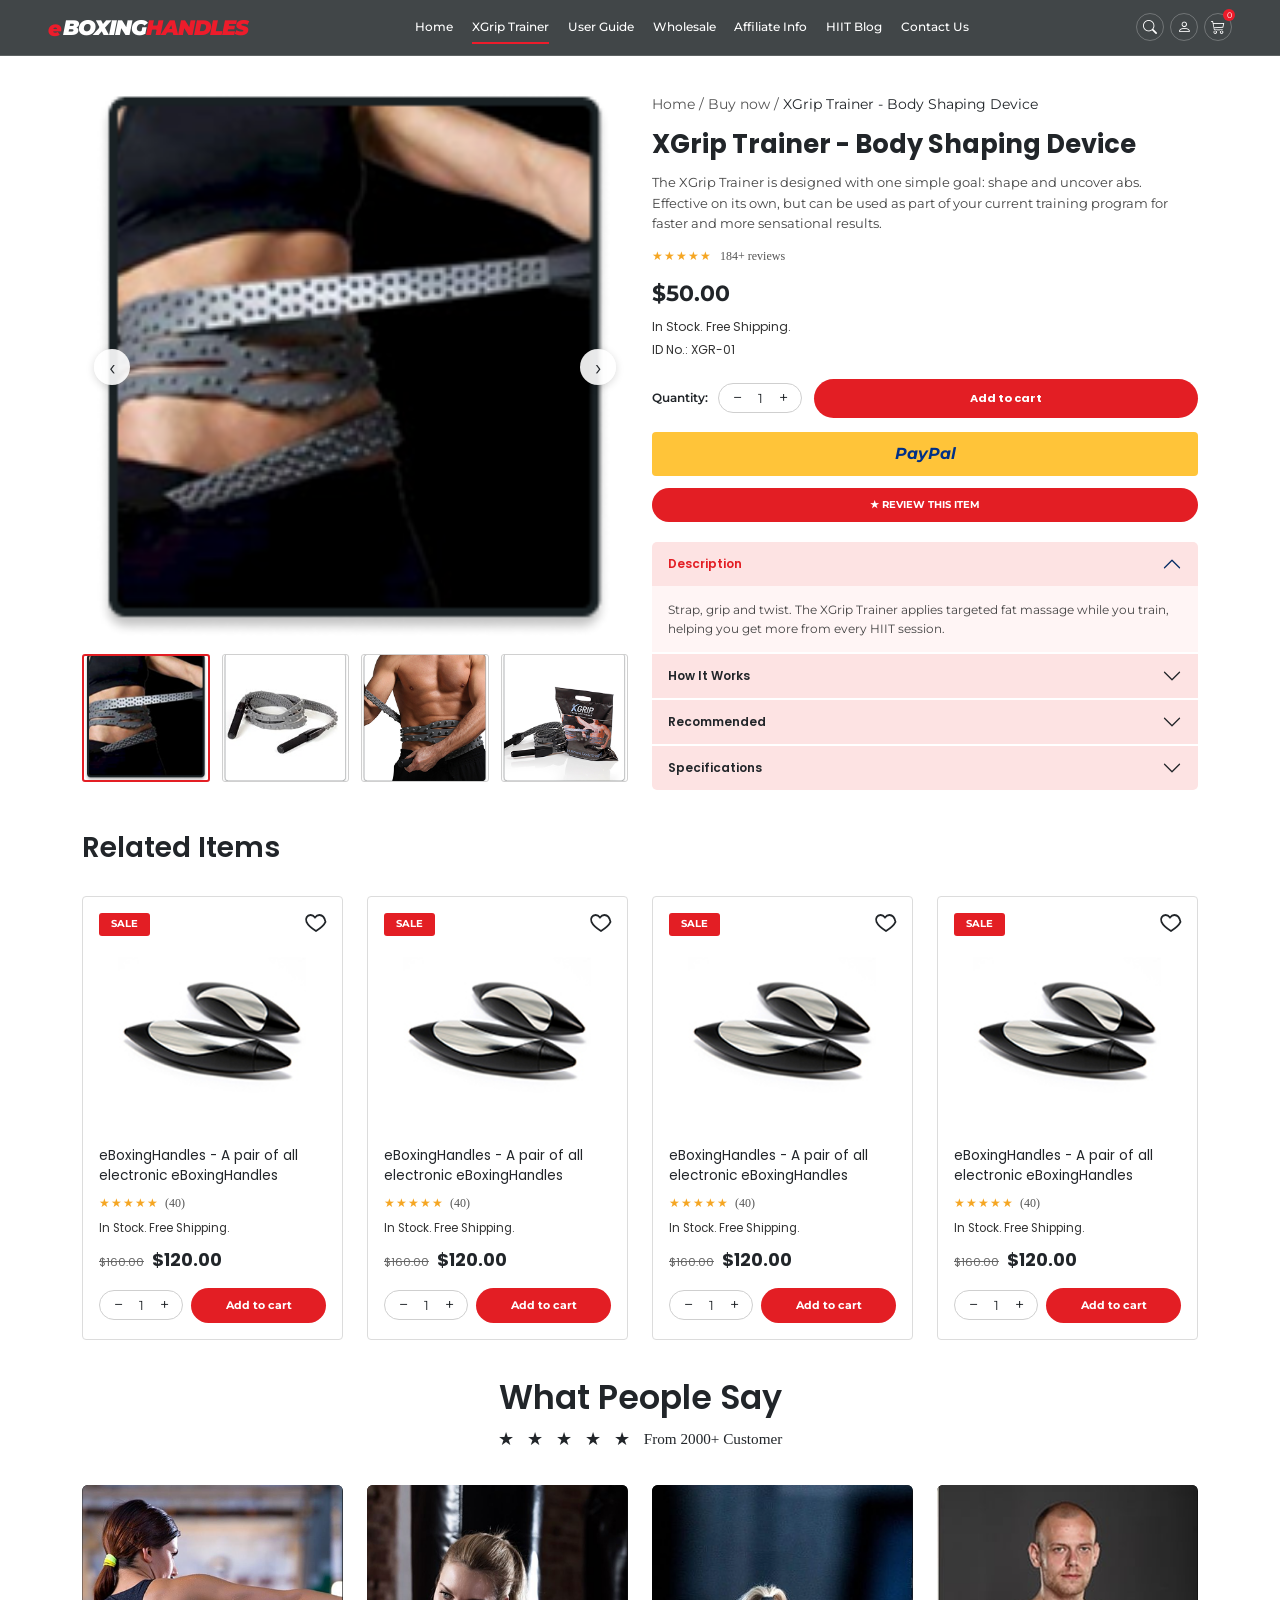
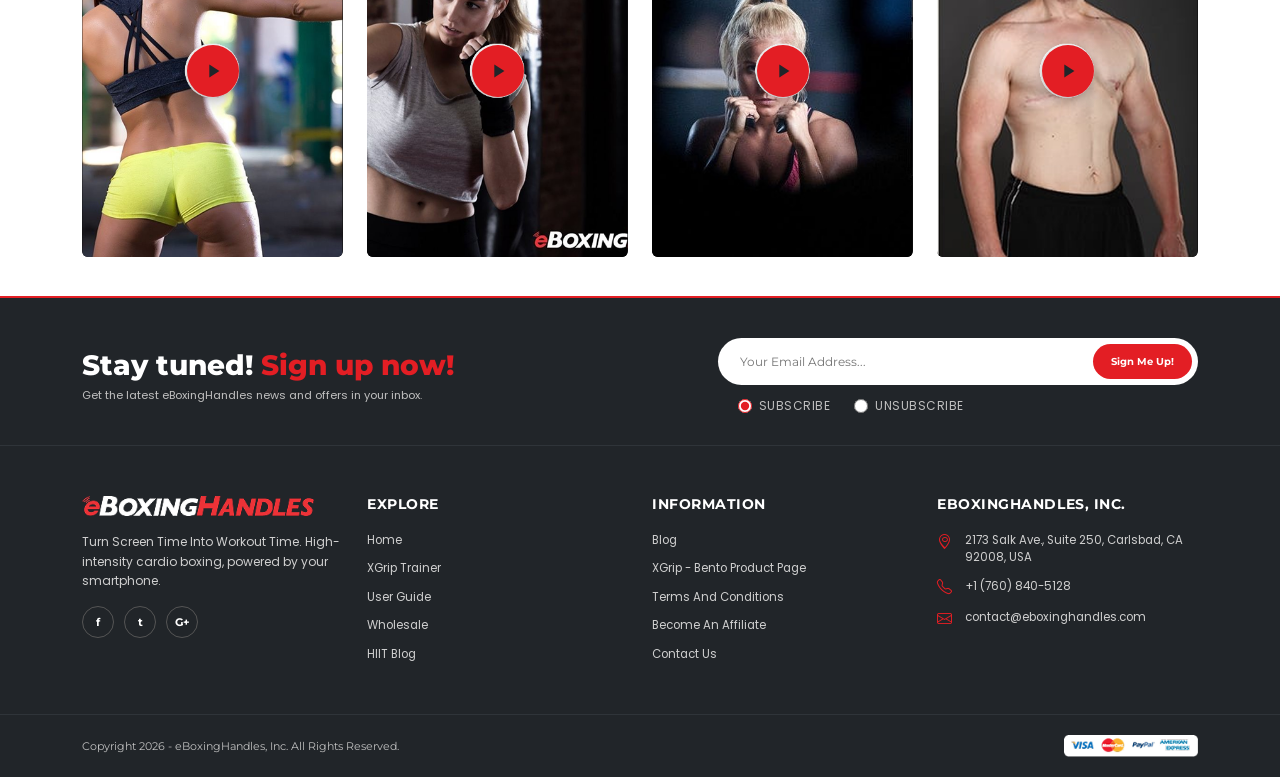
==== commit 8cc11e18: "fix css related issues" ====
--- a/ecommerce-project/product.html
+++ b/ecommerce-project/product.html
@@ -33,6 +33,10 @@
                 </button>
 
                 <div class="collapse navbar-collapse" id="mainNavbar">
+
+                    <button class="mobile-menu-close" type="button" aria-label="Close navigation menu">
+                        <span aria-hidden="true">&times;</span>
+                    </button>
 
                     <a class="mobile-menu-brand logo" href="index.html#top" aria-label="eBoxingHandles home">
                         <span class="logo-icon">e</span>BOXING<span>HANDLES</span>
--- a/ecommerce-project/assets/css/style.css
+++ b/ecommerce-project/assets/css/style.css
@@ -5,6 +5,11 @@
     margin: 0;
     padding: 0;
     box-sizing: border-box;
+}
+
+html,
+body {
+    overflow-x: clip;
 }
 
 :root {
@@ -27,6 +32,7 @@
 }
 
 .site-header {
+    width: 100%;
     background: var(--header-bg);
     border-bottom: 1px solid rgba(255, 255, 255, 0.15);
     position: sticky;
@@ -55,12 +61,18 @@
 
 @media (min-width: 992px) {
     .site-header .logo {
-        margin-left: 8vw;
+          margin-left: 0;
+        font-size: clamp(19px, 1.65vw, 24px);
     }
 
     .site-header .header-icons {
-        margin-right: 4.5vw;
-    }
+        margin-right: 0;
+    }
+
+    .site-header .navbar-nav { gap: clamp(2px, .7vw, 10px); }
+    .site-header .navbar-nav .nav-link { font-size: clamp(11px, .95vw, 13px); }
+    .site-header .header-icons { gap: 6px; }
+    .site-header .header-icons a { width: 28px; height: 28px; }
 }
 
 @media (max-width: 991.98px) {
@@ -107,6 +119,7 @@
 }
 
 .navbar-nav .nav-link {
+  font-family: 'Montserrat', sans-serif;
     color: #ffffff;
     font-size: 13px;
     font-weight: 500;
@@ -184,18 +197,44 @@
     justify-content: center;
 }
 
+.mobile-menu-close { display: none; }
+
 @media (max-width: 991.98px) {
     .site-header .navbar {
         position: relative;
     }
 
     .site-header .navbar-toggler {
+        position: relative;
         padding: 8px 10px;
         border: 1px solid rgba(255, 255, 255, 0.32);
         border-radius: 10px;
         box-shadow: none;
         transition: background-color .2s ease, border-color .2s ease;
     }
+
+    .site-header .navbar-toggler-icon {
+        transition: transform .2s ease, background-image .2s ease;
+    }
+
+    .site-header .navbar-toggler[aria-expanded="true"] .navbar-toggler-icon {
+        background-image: none;
+        position: relative;
+    }
+
+    .site-header .navbar-toggler[aria-expanded="true"] .navbar-toggler-icon::before,
+    .site-header .navbar-toggler[aria-expanded="true"] .navbar-toggler-icon::after {
+        content: "";
+        position: absolute;
+        left: 0;
+        top: 50%;
+        width: 100%;
+        height: 2px;
+        background: #ffffff;
+    }
+
+    .site-header .navbar-toggler[aria-expanded="true"] .navbar-toggler-icon::before { transform: rotate(45deg); }
+    .site-header .navbar-toggler[aria-expanded="true"] .navbar-toggler-icon::after { transform: rotate(-45deg); }
 
     .site-header .navbar-toggler:hover,
     .site-header .navbar-toggler[aria-expanded="true"] {
@@ -232,6 +271,40 @@
         transition: transform 0.28s ease, visibility 0.28s ease;
     }
 
+    .mobile-menu-close {
+        position: absolute;
+        top: 22px;
+        right: 20px;
+        display: grid;
+        place-items: center;
+        width: 40px;
+        height: 40px;
+        border: 1px solid #e1e5eb;
+        border-radius: 8px;
+        background: #fff;
+        color: #263142;
+        font-size: 0;
+        cursor: pointer;
+    }
+
+    .mobile-menu-close::before,
+    .mobile-menu-close::after {
+        content: "";
+        position: absolute;
+        width: 20px;
+        height: 2px;
+        background: currentColor;
+    }
+
+    .mobile-menu-close::before { transform: rotate(45deg); }
+    .mobile-menu-close::after { transform: rotate(-45deg); }
+
+    .mobile-menu-close:hover,
+    .mobile-menu-close:focus-visible {
+        border-color: #e31e24;
+        color: #e31e24;
+    }
+
     #mainNavbar.collapse:not(.show) {
         display: block;
         pointer-events: none;
@@ -323,12 +396,13 @@
 
 .hero-section {
     position: relative;
-    width: 100%;
-    max-width: 1920px;
-    aspect-ratio: 1920 / 876;
+    left: 50%;
+    width: 100vw;
+    max-width: none;
+    aspect-ratio: 1920 / 965;
     height: auto;
     min-height: 0;
-    margin: 0 auto;
+    margin: 0 0 0 -50vw;
 
     background: var(--hero-bg);
     overflow: hidden;
@@ -361,23 +435,26 @@
 
     object-fit: fill;
     object-position: left center;
+    transition: transform 0.7s ease;
 }
 
 .hero-content {
     position: absolute;
 
     top: 50%;
-    left: 57.5%;
+    right: 5.5%;
+    left: auto;
 
     transform: translateY(-50%);
 
-    width: 35%;
+    width: min(35%, 551px);
     max-width: 551px;
 
     padding: 0;
     margin: 0;
 
     z-index: 2;
+    transition: left 0.7s ease;
 }
 
 .hero-eyebrow {
@@ -388,7 +465,7 @@
     margin-bottom: 15px;
 
     font-family: 'Montserrat', sans-serif;
-    font-size: 8px;
+    font-size: 12.8px;
     font-weight: 600;
     letter-spacing: 1.5px;
 
@@ -482,6 +559,7 @@
 }
 
 .hero-section.is-alternate .hero-content {
+    right: auto;
     left: 5.5%;
 }
 
@@ -534,13 +612,15 @@
     .hero-slider-next { right: 10px; }
 
     .hero-content {
-        left: 57%;
+        right: 4%;
+        left: auto;
         width: 39%;
     }
 
     .hero-section.is-alternate .hero-content {
         left: 4%;
-        width: 43%;
+        right: auto;
+        width: 39%;
     }
 
     .hero-content h1 {
@@ -566,9 +646,11 @@
         display: flex;
         flex-direction: column;
 
-        width: 100%;
+        left: 50%;
+        width: 100vw;
         height: auto;
         min-height: auto;
+        margin-left: -50vw;
 
         aspect-ratio: auto;
 
@@ -609,6 +691,7 @@
 
         top: auto;
         left: auto;
+        right: auto;
 
         transform: none;
 
@@ -933,9 +1016,8 @@
 
 .technology-heading h2 {
     margin: 0 0 12px;
-
     font-family: 'Montserrat', sans-serif;
-    font-size: clamp(28px, 2.1vw, 40px);
+    font-size: clamp(48px, 2.1vw, 40px);
     font-weight: 900;
     line-height: 1.2;
 
@@ -946,7 +1028,7 @@
     margin: 0;
 
     font-family: 'Montserrat', sans-serif;
-    font-size: 16px;
+    font-size: 22.2px;
     font-weight: 600;
     line-height: 1.6;
 
@@ -1042,9 +1124,8 @@
 
 .feature-text h3 {
     margin: 0 0 7px;
-
     font-family: 'Montserrat', sans-serif;
-    font-size: 15px;
+    font-size: 17.3px;
     font-weight: 800;
     line-height: 1.4;
 
@@ -1053,9 +1134,8 @@
 
 .feature-text p {
     margin: 0;
-
     font-family: 'Poppins';
-    font-size: 12px;
+    font-size: 14.7px;
     font-weight: 400;
     line-height: 1.7;
 
@@ -1065,7 +1145,6 @@
 
 .technology-product {
     width: 100%;
-
     display: flex;
     align-items: center;
     justify-content: center;
@@ -1101,7 +1180,7 @@
     color: #ED1C2B;
 
     font-family: 'Montserrat', sans-serif;
-    font-size: 13px;
+    font-size: 17.5px;
     font-weight: 700;
 }
 
@@ -1313,7 +1392,7 @@
     margin: 0;
 
     font-family: 'Montserrat', sans-serif;
-    font-size: clamp(28px, 3vw, 36px);
+    font-size: clamp(28px, 3vw, 37px);
     font-weight: 900;
     line-height: 1.35;
     letter-spacing: -0.5px;
@@ -1335,11 +1414,11 @@
 .benefits-list li {
     position: relative;
 
-    padding-left: 9px;
+    padding-left: 25px;
     margin-bottom: 18px;
 
     font-family: 'Poppins', sans-serif;
-    font-size: 14px;
+    font-size: 19px;
     font-weight: 400;
     line-height: 1.55;
 
@@ -1372,14 +1451,12 @@
     padding: 64px 20px;
 
     background-image:
-        linear-gradient(rgba(24, 29, 30, 0.58),
-            rgba(24, 29, 30, 0.58)),
+        linear-gradient(rgba(24, 29, 30, 0.34),
+            rgba(24, 29, 30, 0.34)),
         url('../images/features/eBoxingMain4.png.png');
-
     background-size: cover;
     background-position: center 42%;
     background-repeat: no-repeat;
-
     overflow: hidden;
 }
 
@@ -1426,25 +1503,51 @@
 }
 
 .training-card {
+    position: relative;
+    overflow: hidden;
     width: 100%;
     height: 100%;
     min-height: 230px;
 
     padding: 26px 24px;
 
-    background: rgba(24, 29, 30, 0.62);
-
-    border: 1px solid rgba(255, 255, 255, 0.22);
+    background: rgba(31, 37, 39, 0.46);
+
+    border: 1px solid rgba(255, 255, 255, 0.28);
     border-radius: 12px;
 
-    backdrop-filter: blur(2px);
-    -webkit-backdrop-filter: blur(2px);
-
-    transition: background 0.3s ease;
+    backdrop-filter: blur(12px);
+    -webkit-backdrop-filter: blur(12px);
+    box-shadow: inset 0 1px 0 rgba(255, 255, 255, 0.08),
+        0 12px 32px rgba(0, 0, 0, 0.16);
+
+    transition: background 0.3s ease, border-color 0.3s ease, box-shadow 0.3s ease, transform 0.3s ease;
+}
+
+.training-card::before {
+    content: "";
+    position: absolute;
+    inset: 0;
+    background: linear-gradient(125deg,
+        rgba(255, 255, 255, 0.24) 0%,
+        rgba(255, 255, 255, 0.08) 28%,
+        transparent 58%);
+    opacity: 0;
+    pointer-events: none;
+    transition: opacity 0.3s ease;
 }
 
 .training-card:hover {
-    background: rgba(255, 255, 255, 0.12);
+    background: rgba(164, 179, 183, 0.24);
+    border-color: rgba(255, 255, 255, 0.58);
+    box-shadow: inset 0 1px 0 rgba(255, 255, 255, 0.22),
+        0 16px 40px rgba(0, 0, 0, 0.28),
+        0 0 24px rgba(255, 255, 255, 0.12);
+    transform: translateY(-3px);
+}
+
+.training-card:hover::before {
+    opacity: 1;
 }
 
 .training-mode {
@@ -1647,7 +1750,7 @@
 .hiit-workout-section {
     width: 100%;
     background: #FFFFFF;
-    font-family: 'Montserrat', sans-serif;
+    /* font-family: 'Montserrat', sans-serif; */
 }
 
 .workout-intervals-section *,
@@ -1683,8 +1786,8 @@
 }
 
 .workout-content h2 {
-  font-family: 'Montserrat';
-    font-size: 34px;
+  font-family: 'Montserrat', sans-serif;
+    font-size: 48px;
     font-weight: 900;
     line-height: 1.15;
     letter-spacing: -0.7px;
@@ -1708,8 +1811,9 @@
 }
 
 .workout-content p {
+   font-family: 'Poppins', sans-serif;
     max-width: 480px;
-    font-size: 13px;
+    font-size: 15px;
     line-height: 1.75;
     font-weight: 400;
     color: #73777B;
@@ -1859,9 +1963,10 @@
 }
 
 .hiit-benefit p {
+   font-family: 'Poppins';
     display: block !important;
     color: #303437 !important;
-    font-size: 11px;
+    font-size: 15px;
     font-weight: 500;
     line-height: 1.5;
     margin: 0;
@@ -1904,12 +2009,12 @@
 }
 
 .hiit-product-image {
+    margin-inline: auto;
     display: block;
     width: 100%;
     max-width: 460px;
     height: auto;
     object-fit: contain;
-    margin: 0 auto;
 }
 
 @media (max-width: 991px) {
@@ -2018,7 +2123,8 @@
     }
 
     .hiit-product-image {
-        max-width: 340px;
+        width: min(100%, 340px);
+        margin-inline: auto;
     }
 }
 
@@ -2045,7 +2151,7 @@
   }
   
   .xgrip-main {
-    padding: clamp(40px, 6vw, 80px) 15px;
+    padding: clamp(44px, 6vw, 80px) 15px;
   }
   
   .xgrip-red {
@@ -2053,13 +2159,15 @@
   }
 
   .xgrip-title {
-    font-size: clamp(1.75rem, 3.6vw, 3rem);
+    font-family: 'Montserrat', sans-serif;
+    /* font-size: clamp(1.75rem, 3.6vw, 3rem); */
     font-weight: 800;
     line-height: 1.15;
     margin-bottom: 0.75rem;
   }
   
   .xgrip-subtitle {
+    font-family: 'Montserrat', sans-serif;
     font-size: clamp(1rem, 1.6vw, 1.35rem);
     font-weight: 600;
     line-height: 1.35;
@@ -2067,6 +2175,7 @@
   }
   
   .xgrip-list {
+    font-family: 'Poppins', sans-serif;
     list-style: none;
     padding: 0;
     margin: 0 0 1.5rem;
@@ -2102,6 +2211,7 @@
     justify-content: center;
     align-items: center;
     margin-top: 2rem;
+    margin-bottom: 2rem;
   }
   
   .xgrip-circle {
@@ -2198,8 +2308,8 @@
 
   .acc-img-frame img {
     display: block;
-    width: 100%;
-    height: 100%;
+    width:80%;
+    height: 66%;
     object-fit: contain;
     object-position: center;
     border: 0;
@@ -2207,6 +2317,7 @@
   }
   
   .acc-title {
+    font-family:'Montserrat', sans-serif;
     font-size: clamp(1.75rem, 2.8vw, 2.5rem);
     font-weight: 800;
     line-height: 1.15;
@@ -2214,7 +2325,9 @@
   }
   
   .acc-text {
-    font-size: clamp(0.75rem, 0.9vw, 0.85rem);
+    font-family: 'Poppins', sans-serif; 
+    font-size: 16.8px;
+    /* font-size: clamp(0.75rem, 0.9vw, 0.85rem); */
     font-weight: 400;
     line-height: 1.6;
     color: #555555;
@@ -2255,17 +2368,18 @@
   
   .cta-section {
     background-color: #212529;
-    padding: clamp(50px, 6vw, 70px) 0 clamp(40px, 5vw, 60px);
+    padding: 32px 0 40px;
     font-family: 'Montserrat', sans-serif;
     color: #ffffff;
     text-align: center;
   }
   
   .cta-title {
-    font-size: clamp(1.4rem, 2.6vw, 2.2rem);
-    font-weight: 800;
-    line-height: 1.2;
-    margin-bottom: 2.5rem;
+    font-family: 'Montserrat', sans-serif;
+    font-size: clamp(1.5rem, 2.42vw, 46.4px);
+    font-weight: 900;
+    line-height: 51.97px;
+    margin-bottom: 28px;
   }
   
   .cta-red {
@@ -2274,12 +2388,12 @@
   
   .cta-video {
     display: flex;
-    width: min(100%, 840px);
+    width: min(100%, 875px);
     aspect-ratio: 16 / 9;
-    margin: 0 auto 2rem;
+    margin: 0 auto 28px;
     overflow: hidden;
     border: 0;
-    border-radius: 0;
+    border-radius: 20px;
     background: transparent;
     box-shadow: none;
   }
@@ -2310,8 +2424,20 @@
   }
   
   .cta-get {
-    font-size: clamp(0.85rem, 1vw, 1rem);
+    font-size: clamp(1rem, 1.34vw, 25.6px);
     font-weight: 700;
+    line-height: 42.24px;
+  }
+
+  @media (max-width: 767.98px) {
+    .cta-section { padding: 32px 0; }
+    .cta-title {
+      font-size: clamp(1.5rem, 6vw, 2rem);
+      line-height: 1.2;
+      margin-bottom: 20px;
+    }
+    .cta-video { margin-bottom: 24px; border-radius: 14px; }
+    .cta-get { font-size: 1rem; line-height: 1.5; }
   }
 
   @media (max-width: 575.98px) {
@@ -2417,10 +2543,12 @@
   }
   
   .rating-count {
+    font-family: ' Poppins';
     color: #555555;
   }
   
   .product-stock {
+    font-family: 'Poppins';
     font-size: 0.72rem;
     color: #333333;
     margin-bottom: 0.6rem;
@@ -2434,12 +2562,14 @@
   }
   
   .price-old {
+    font-family: 'Poppins';
     font-size: 0.7rem;
     text-decoration: line-through;
     color: #666666;
   }
   
   .price-new {
+    font-family: 'Poppins';
     font-size: 1.1rem;
     font-weight: 700;
   }
@@ -2506,12 +2636,14 @@
   }
   
   .subscribe-text h2 {
+    font-family: 'Montserrat', sans-serif;
     font-size: clamp(1.3rem, 2.2vw, 1.75rem);
     font-weight: 800;
     margin-bottom: 0.3rem;
   }
   
   .subscribe-text p {
+    font-family: 'Poppins', sans-serif;
     font-size: 0.7rem;
     color: #bfbfbf;
     margin: 0;
@@ -2550,6 +2682,7 @@
     align-items: center;
     gap: 7px;
     margin: 0;
+    font-family: 'Poppins', sans-serif;
     font-size: 0.75rem;
     text-transform: uppercase;
     letter-spacing: 0.04em;
@@ -2600,6 +2733,7 @@
   }
   
   .footer-tagline {
+    font-family: 'Poppins', sans-serif;
     font-size: 0.75rem;
     line-height: 1.6;
     color: #cfcfcf;
@@ -2633,6 +2767,7 @@
   }
   
   .footer-title {
+    font-family: 'Montserrat', sans-serif;
     font-size: 0.85rem;
     font-weight: 700;
     text-transform: uppercase;
@@ -2649,6 +2784,7 @@
   
   .footer-links li,
   .footer-contact li {
+    font-family: 'Poppins', sans-serif;
     font-size: 0.72rem;
     color: #cfcfcf;
     margin-bottom: 0.7rem;
@@ -2706,6 +2842,12 @@
       margin-right: auto;
     }
     .social {
+      justify-content: center;
+    }
+    .footer-contact {
+      text-align: center;
+    }
+    .footer-contact li {
       justify-content: center;
     }
 
@@ -2907,6 +3049,7 @@
   }
   
   .pd-desc {
+    font-family: 'Montserrat', sans-serif;
     font-size: 0.8rem;
     line-height: 1.6;
     color: #444444;
@@ -2938,6 +3081,7 @@
   
   .pd-stock,
   .pd-sku {
+    font-family: 'Poppins', sans-serif;
     font-size: 0.75rem;
     color: #333333;
     margin-bottom: 0.3rem;
@@ -2967,6 +3111,7 @@
   }
   
   .pd-add {
+    font-family: 'Poppins', sans-serif;
     flex: 1;
     min-width: 160px;
     background-color: #e31e24;
@@ -3032,7 +3177,7 @@
   .pd-accordion .accordion-button {
     background-color: #fde3e3;
     color: #212529;
-    font-family: 'Montserrat', sans-serif;
+    font-family: 'Poppins', sans-serif;
     font-size: 0.75rem;
     font-weight: 600;
     padding: 12px 16px;
@@ -3285,7 +3430,7 @@
   }
   
   .testimonials-count {
-    font-family: 'Arial', sans-serif;
+    font-family: 'Assistant';
     font-size: 0.95rem;
     color: #212529;
   }
@@ -3495,8 +3640,8 @@
 }
 
 /* Requested type pairing: display headings use Montserrat; supporting headings use Poppins. */
-h1 { font-family: 'Montserrat', sans-serif !important; }
-h2, h3, h4, h5, h6 { font-family: 'Poppins', sans-serif !important; }
+/* h1 { font-family: 'Montserrat', sans-serif !important; }
+h2, h3, h4, h5, h6 { font-family: 'Poppins', sans-serif !important; } */
 
 /* Match the Figma display heading: Montserrat Black, 900 weight. */
 .boxing-feature-title {
